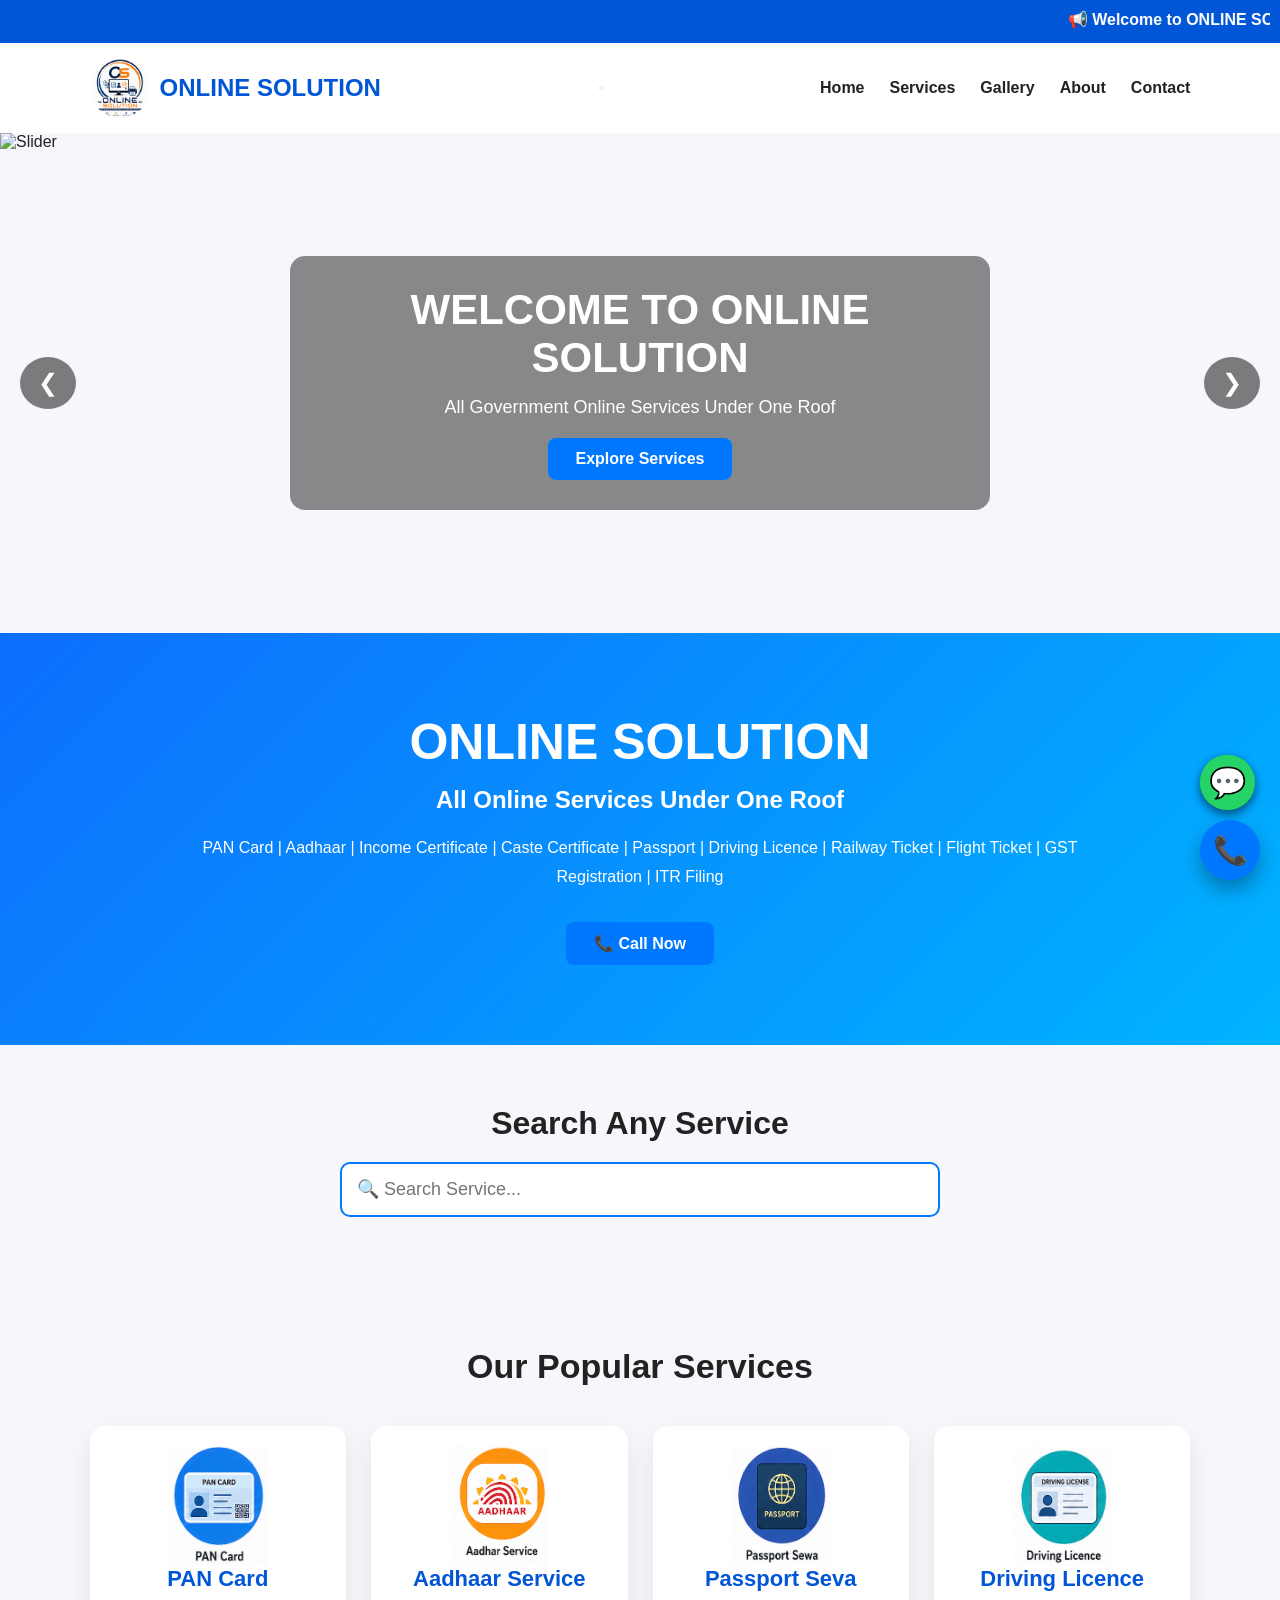
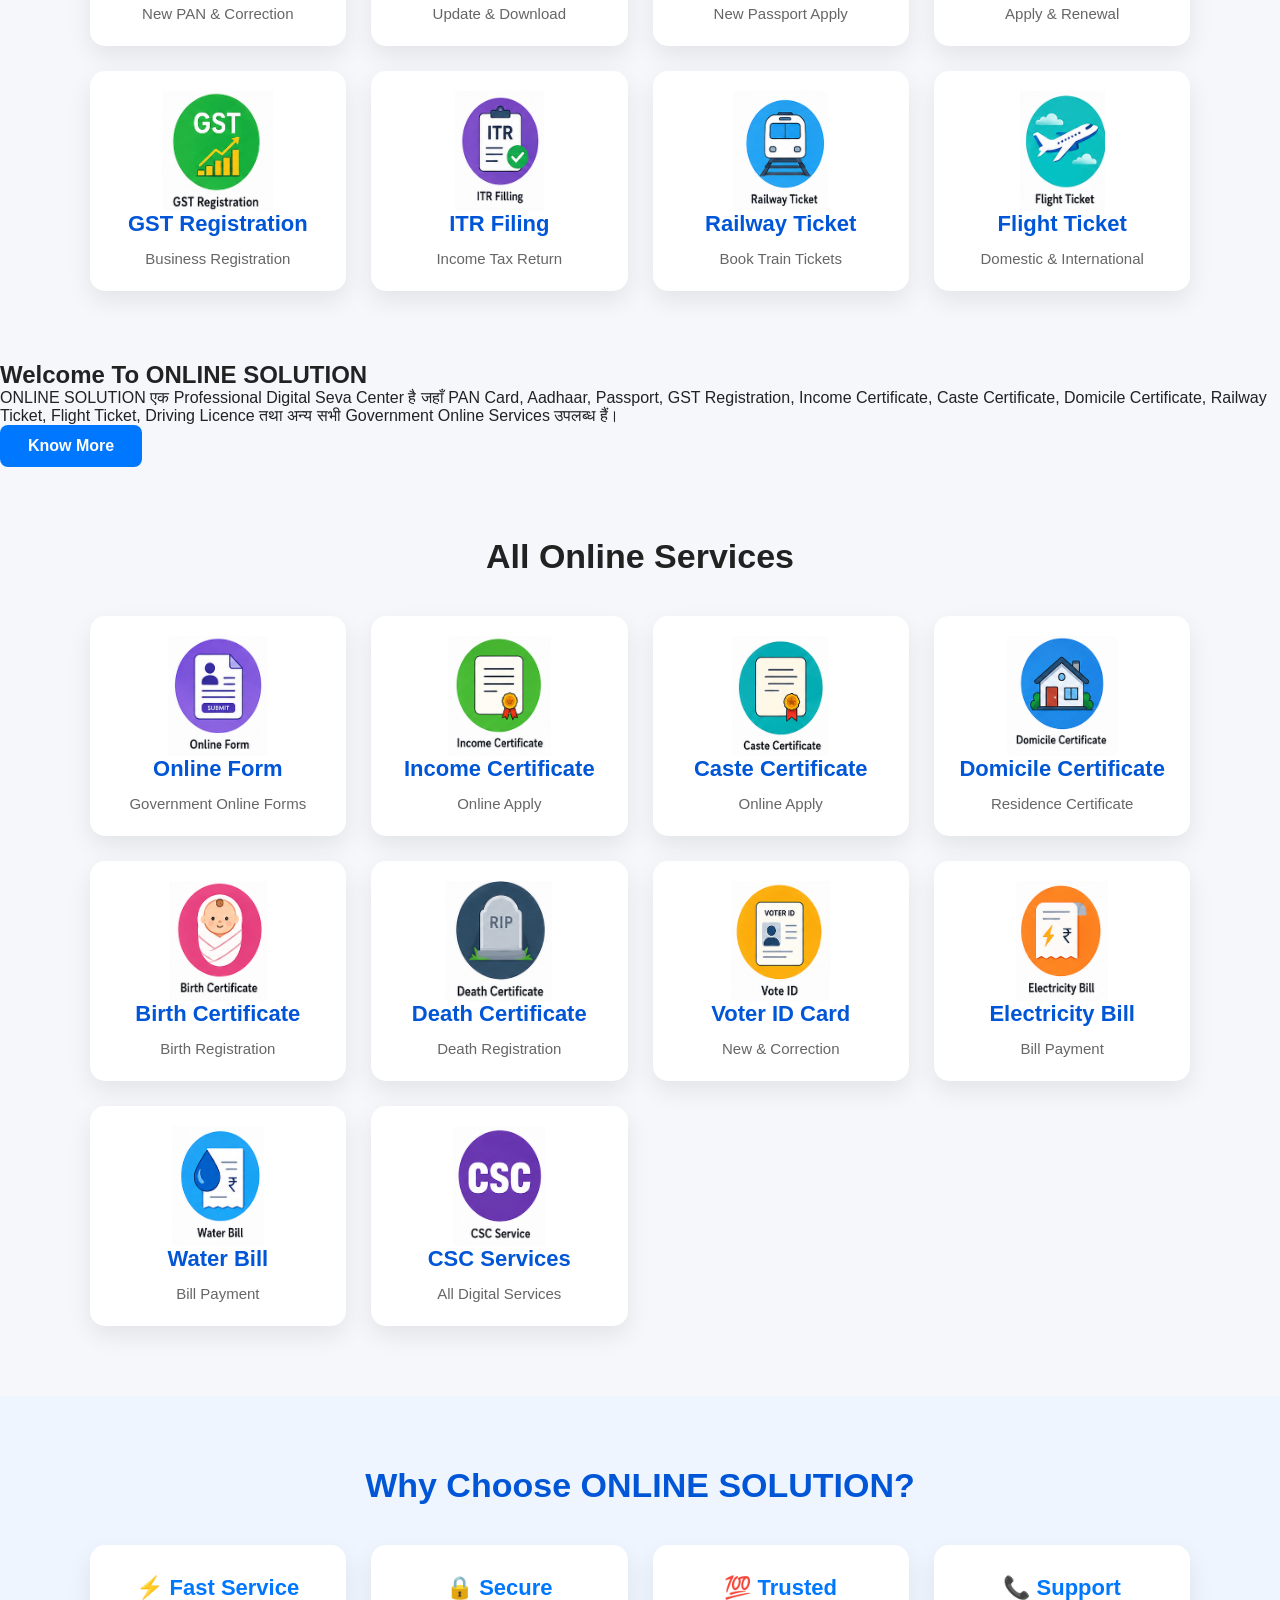
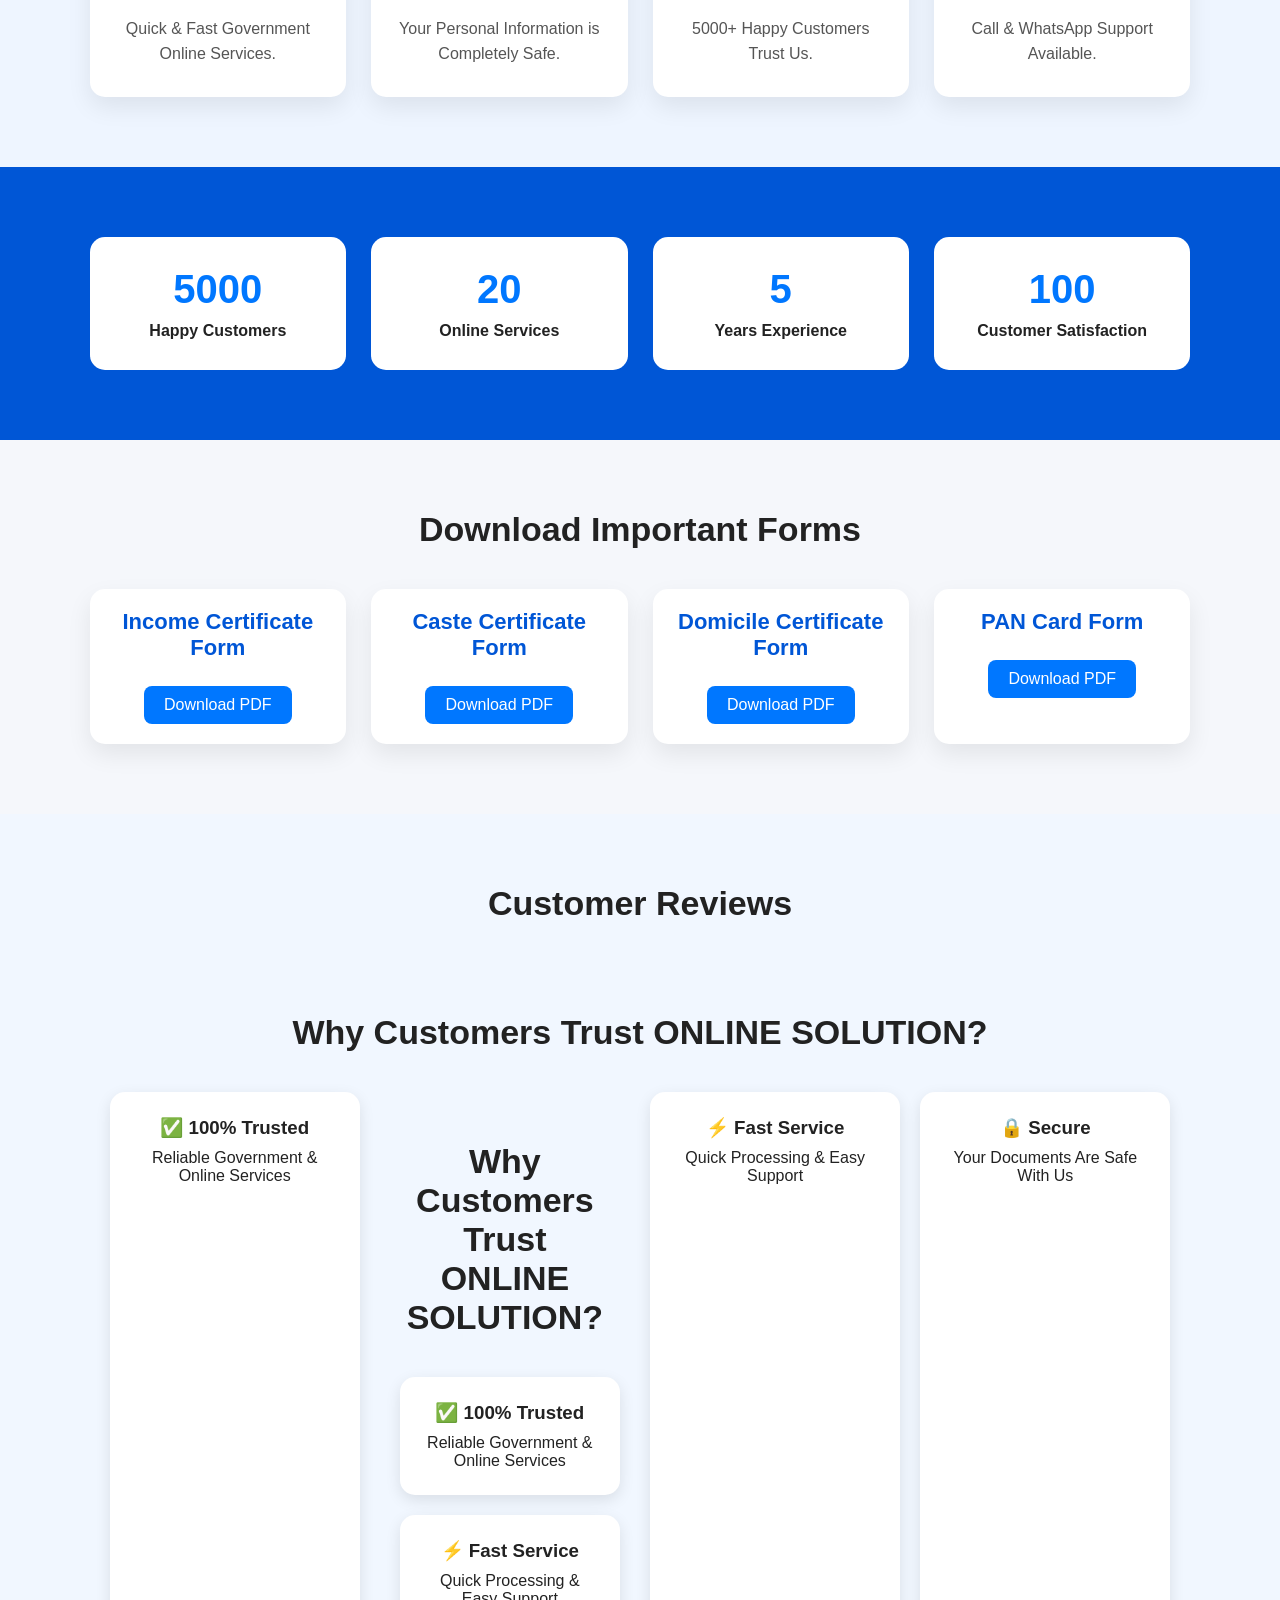
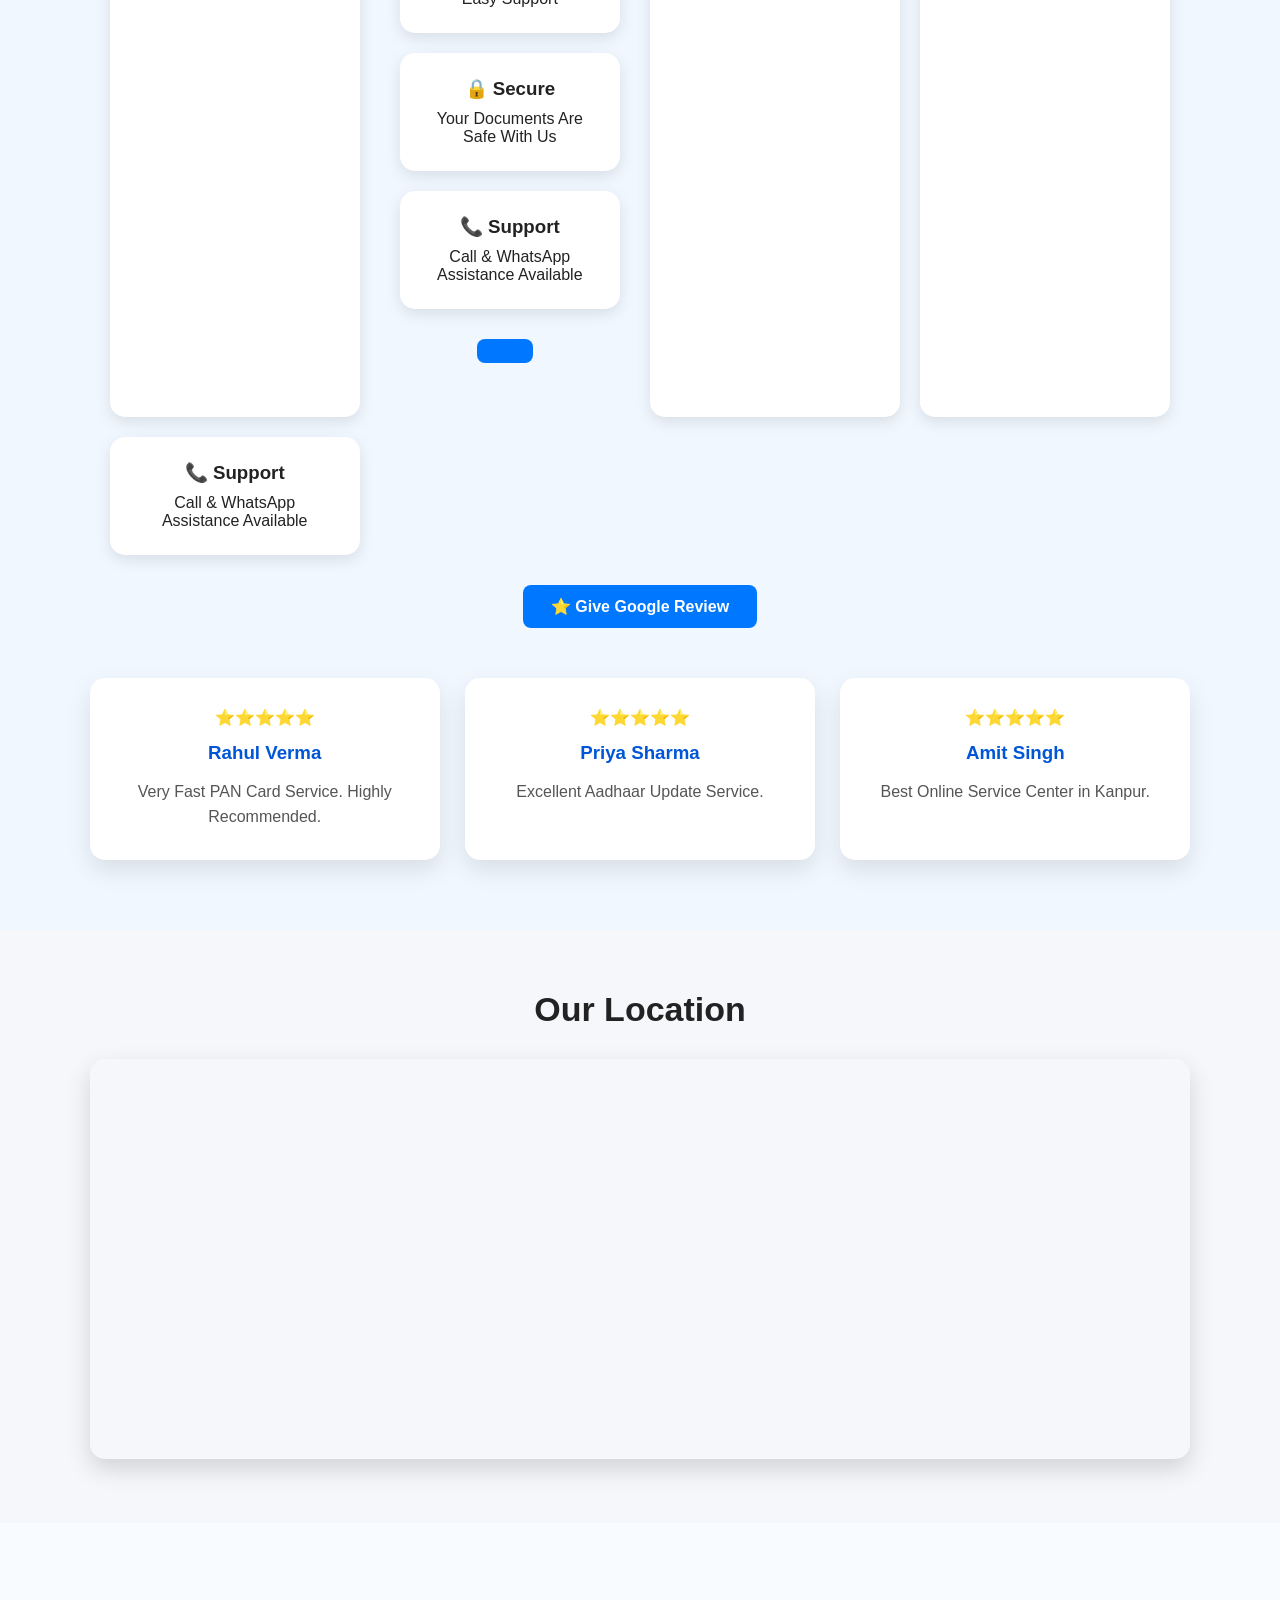
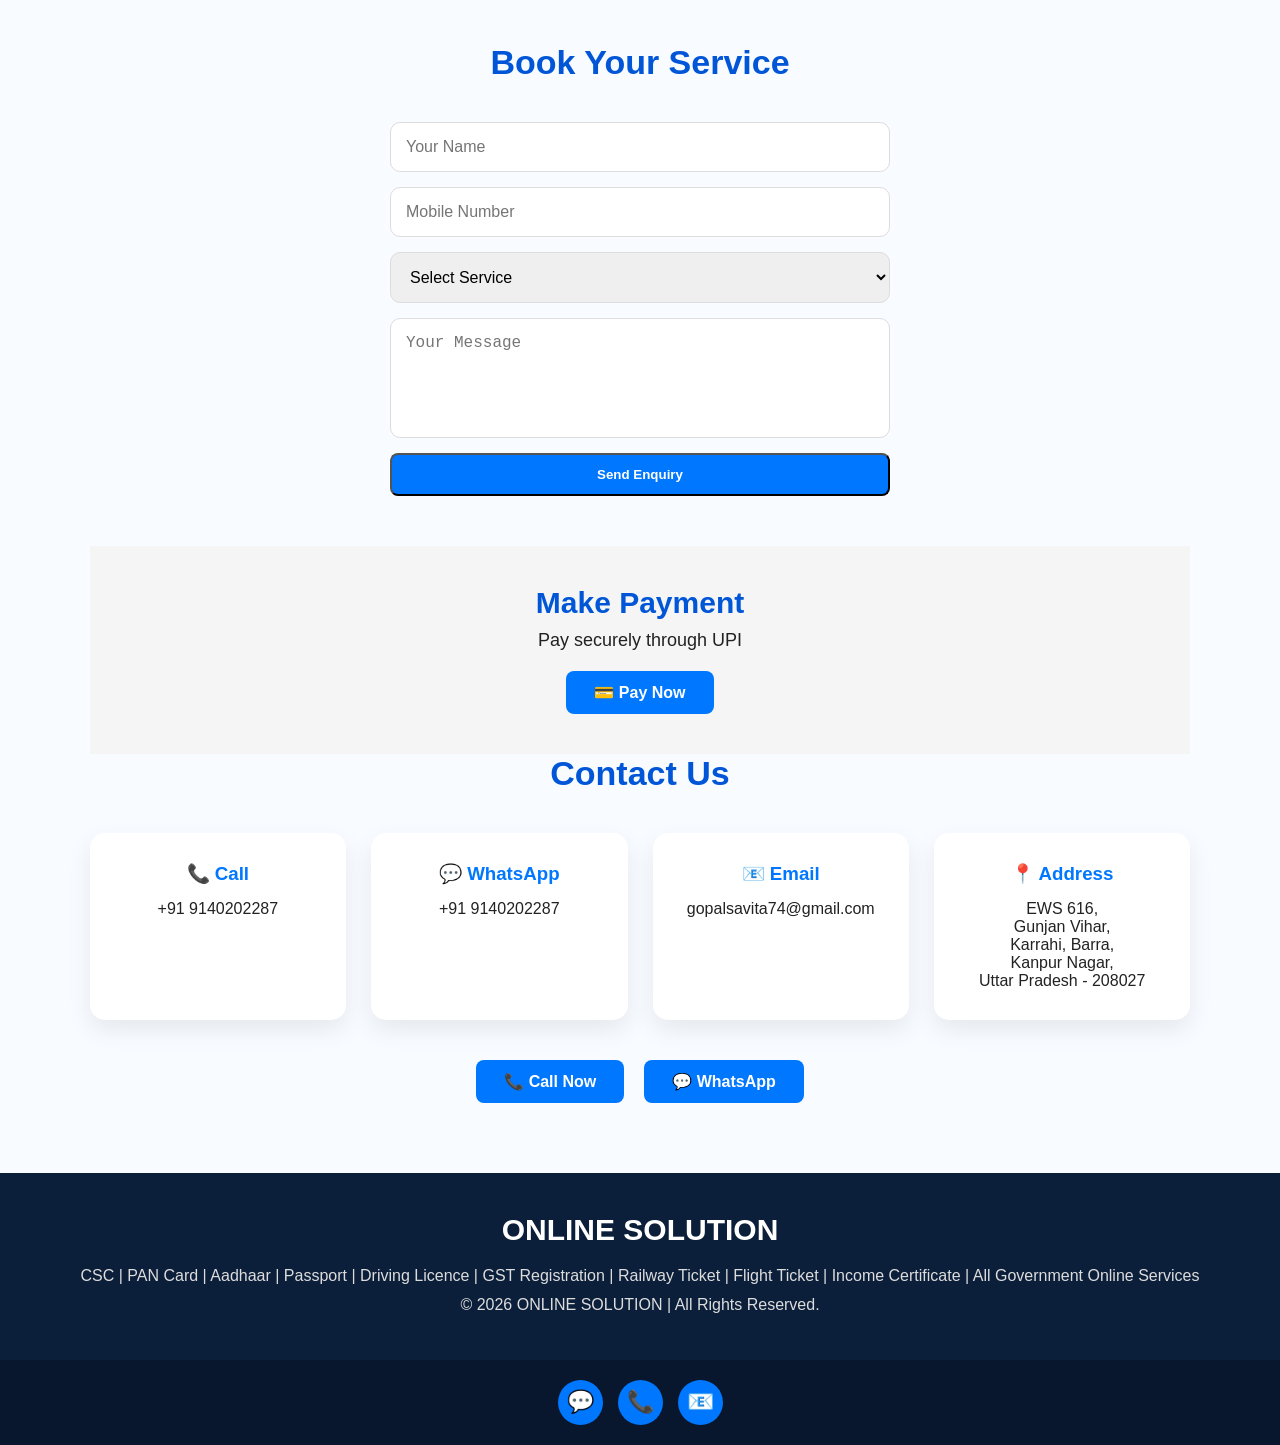
==== index.html @ 1b548ac3 "Fix manifest" ====
<!DOCTYPE html>
<html lang="en">

<head>

<meta charset="UTF-8">

<meta name="viewport" content="width=device-width, initial-scale=1.0">
<!-- Google tag (gtag.js) -->
<script async src="https://www.googletagmanager.com/gtag/js?id=G-K61NRW78P3"></script>

<script>
window.dataLayer = window.dataLayer || [];
function gtag(){dataLayer.push(arguments);}
gtag('js', new Date());

gtag('config', 'G-K61NRW78P3');
</script>
<title>ONLINE SOLUTION Kanpur | PAN Card | Aadhaar | CSC Services</title>


<meta name="description" content="ONLINE SOLUTION Kanpur - PAN Card, Aadhaar, Passport, GST Registration, ITR Filing, Railway Ticket, Income Certificate, Caste Certificate and All Government Online Services.">

<meta name="keywords" content="ONLINE SOLUTION Kanpur, PAN Card Kanpur, Aadhaar Center Kanpur, CSC Center Kanpur, Online Form Kanpur, GST Registration Kanpur, ITR Filing Kanpur">

<meta name="author" content="ONLINE SOLUTION">


<meta property="og:title" content="ONLINE SOLUTION Kanpur">

<meta property="og:description" content="PAN Card, Aadhaar, GST, ITR, Passport & All Online Services">

<meta property="og:image" content="logo.png">

<meta property="og:type" content="website">

<link rel="icon" type="image/png" href="images/logo.png">
<link rel="stylesheet" href="style.css">
<link rel="manifest" href="/manifest.json">
<meta name="theme-color" content="#0d6efd">
</head>

<body>

<!-- LOADER -->

<div id="loader">

<div class="spinner"></div>

<h2>ONLINE SOLUTION</h2>

<p>Loading...</p>

</div>

<!-- BACK TO TOP -->

<button id="topBtn">⬆</button>

<!-- IMAGE POPUP -->

<div id="imagePopup" class="popup">

<span class="closePopup">&times;</span>

<img id="popupImage">

</div>

<!-- NOTICE -->

<div class="notice">

<marquee>

📢 Welcome to ONLINE SOLUTION |
PAN Card |
Aadhaar |
Income Certificate |
Caste Certificate |
Domicile |
Passport |
Driving Licence |
GST Registration |
ITR Filing |
Railway Ticket |
Flight Ticket |
CSC Services |
Call : +91 9140202287

</marquee>

</div>

<!-- HEADER -->

<header>

<div class="logo">

<img src="logo.png" alt="ONLINE SOLUTION">

<span>ONLINE SOLUTION</span>

</div>

<button id="darkMode">



</button>

<div class="menu-toggle">

☰

</div>

<nav>

<a href="index.html">Home</a>

<a href="services.html">Services</a>

<a href="gallery.html">Gallery</a>

<a href="about.html">About</a>

<a href="contact.html">Contact</a>

</nav>

</header>

<!-- HERO SLIDER -->

<section class="slider">

<div class="slide active">

<img src="images/slider1.jpg" alt="Slider">

<div class="caption">

<h1 id="typing"></h1>

<p>

All Government Online Services Under One Roof

</p>

<a href="services.html" class="btn">

Explore Services

</a>

</div>

</div>

<div class="slide">

<img src="images/slider2.jpg" alt="Slider">

<div class="caption">

<h1>PAN • Aadhaar • Passport</h1>

<p>

Fast • Trusted • Secure

</p>

<a href="contact.html" class="btn">

Contact Now

</a>

</div>

</div>

<div class="slide">

<img src="images/slider3.jpg" alt="Slider">

<div class="caption">

<h1>CSC DIGITAL CENTER</h1>

<p>

5000+ Happy Customers

</p>

<a href="services.html" class="btn">

View Services

</a>

</div>

</div>

<button class="prev">

&#10094;

</button>

<button class="next">

&#10095;

</button>

</section>

<!-- HERO -->

<section class="hero">

<div class="hero-content">

<h1>

ONLINE SOLUTION

</h1>

<h2>

All Online Services Under One Roof

</h2>

<p>

PAN Card |
Aadhaar |
Income Certificate |
Caste Certificate |
Passport |
Driving Licence |
Railway Ticket |
Flight Ticket |
GST Registration |
ITR Filing

</p>

<div class="hero-buttons">

<a href="tel:+919140202287" class="btn">

📞 Call Now

</a>

<a href="https://wa.me/919140202287?text=Hello%20ONLINE%20SOLUTION,%20I%20need%20your%20service"

class="whatsapp"

target="_blank"

title="Chat on WhatsApp">

💬

</a>

</div>

</section>
<!-- SEARCH SECTION -->

<section class="search-section">

<h2>Search Any Service</h2>

<input
type="text"
id="searchBox"
placeholder="🔍 Search Service...">

</section>

<!-- POPULAR SERVICES -->

<section class="services-home">

<h2>Our Popular Services</h2>

<div class="services-grid">

<div class="service-card">

<img src="images/services/pan card.png" loading="lazy" alt="PAN Card Service">
<h3>PAN Card</h3>

<p>New PAN & Correction</p>

</div>

<div class="service-card">

<img src="images/services/aadhar service.png" alt="Aadhaar">

<h3>Aadhaar Service</h3>

<p>Update & Download</p>

</div>

<div class="service-card">

<img src="images/services/passport sewa.png" alt="Passport">

<h3>Passport Seva</h3>

<p>New Passport Apply</p>

</div>

<div class="service-card">

<img src="images/services/driving licience.png" alt="Driving">

<h3>Driving Licence</h3>

<p>Apply & Renewal</p>

</div>

<div class="service-card">

<img src="images/services/gst registration.png" alt="GST">

<h3>GST Registration</h3>

<p>Business Registration</p>

</div>

<div class="service-card">

<img src="images/services/iti filling.png" alt="ITR">

<h3>ITR Filing</h3>

<p>Income Tax Return</p>

</div>

<div class="service-card">

<img src="images/services/railway ticket.png" alt="Railway">

<h3>Railway Ticket</h3>

<p>Book Train Tickets</p>

</div>

<div class="service-card">

<img src="images/services/flight ticket.png" alt="Flight">

<h3>Flight Ticket</h3>

<p>Domestic & International</p>

</div>

</div>

</section>

<!-- ABOUT SHORT -->

<section class="about-home">

<h2>Welcome To ONLINE SOLUTION</h2>

<p>

ONLINE SOLUTION एक Professional Digital Seva Center है जहाँ PAN Card, Aadhaar, Passport, GST Registration, Income Certificate, Caste Certificate, Domicile Certificate, Railway Ticket, Flight Ticket, Driving Licence तथा अन्य सभी Government Online Services उपलब्ध हैं।

</p>

<a href="about.html" class="btn">

Know More

</a>

</section>
<!-- ALL SERVICES -->

<section class="services">

<h2>All Online Services</h2>

<div class="card-container">

<div class="card service-card">
<img src="images/services/online form.png" alt="">
<h3>Online Form</h3>
<p>Government Online Forms</p>
</div>

<div class="card service-card">
<img src="images/services/income certificate.png" alt="">
<h3>Income Certificate</h3>
<p>Online Apply</p>
</div>

<div class="card service-card">
<img src="images/services/caste certificate.png" alt="">
<h3>Caste Certificate</h3>
<p>Online Apply</p>
</div>

<div class="card service-card">
<img src="images/services/domicile certificate.png" alt="">
<h3>Domicile Certificate</h3>
<p>Residence Certificate</p>
</div>

<div class="card service-card">
<img src="images/services/birth certificate.png" alt="">
<h3>Birth Certificate</h3>
<p>Birth Registration</p>
</div>

<div class="card service-card">
<img src="images/services/death certificate.png" alt="">
<h3>Death Certificate</h3>
<p>Death Registration</p>
</div>

<div class="card service-card">
<img src="images/services/voter id.png" alt="">
<h3>Voter ID Card</h3>
<p>New & Correction</p>
</div>

<div class="card service-card">
<img src="images/services/electricity bill.png" alt="">
<h3>Electricity Bill</h3>
<p>Bill Payment</p>
</div>

<div class="card service-card">
<img src="images/services/water bill.png" alt="">
<h3>Water Bill</h3>
<p>Bill Payment</p>
</div>

<div class="card service-card">
<img src="images/services/csc cervice.png" alt="">
<h3>CSC Services</h3>
<p>All Digital Services</p>
</div>

</div>

</section>

<!-- WHY CHOOSE US -->

<section class="why-us">

<h2>Why Choose ONLINE SOLUTION?</h2>

<div class="why-grid">

<div class="why-box">
<h3>⚡ Fast Service</h3>
<p>Quick & Fast Government Online Services.</p>
</div>

<div class="why-box">
<h3>🔒 Secure</h3>
<p>Your Personal Information is Completely Safe.</p>
</div>

<div class="why-box">
<h3>💯 Trusted</h3>
<p>5000+ Happy Customers Trust Us.</p>
</div>

<div class="why-box">
<h3>📞 Support</h3>
<p>Call & WhatsApp Support Available.</p>
</div>

</div>

</section>

<!-- COUNTER -->

<section class="stats">

<div class="stat-box">
<h2 class="counter" data-target="5000">0</h2>
<p>Happy Customers</p>
</div>

<div class="stat-box">
<h2 class="counter" data-target="20">0</h2>
<p>Online Services</p>
</div>

<div class="stat-box">
<h2 class="counter" data-target="5">0</h2>
<p>Years Experience</p>
</div>

<div class="stat-box">
<h2 class="counter" data-target="100">0</h2>
<p>Customer Satisfaction</p>
</div>

</section>
<!-- DOWNLOAD FORMS -->

<section class="downloads">

<h2>Download Important Forms</h2>

<div class="card-container">

<div class="card">
<h3>Income Certificate Form</h3>
<a href="#">Download PDF</a>
</div>

<div class="card">
<h3>Caste Certificate Form</h3>
<a href="#">Download PDF</a>
</div>

<div class="card">
<h3>Domicile Certificate Form</h3>
<a href="#">Download PDF</a>
</div>

<div class="card">
<h3>PAN Card Form</h3>
<a href="#">Download PDF</a>
</div>

</div>

</section>

<!-- CUSTOMER REVIEWS -->

<section class="reviews">

<h2>Customer Reviews</h2>
<!-- TRUST SECTION -->

<section class="trust">

<h2>Why Customers Trust ONLINE SOLUTION?</h2>

<div class="trust-grid">

<div class="trust-box">
<h3>✅ 100% Trusted</h3>
<p>Reliable Government & Online Services</p>
</div>
<!-- TRUST SECTION -->

<section class="trust">

<h2>Why Customers Trust ONLINE SOLUTION?</h2>

<div class="trust-grid">

<div class="trust-box">
<h3>✅ 100% Trusted</h3>
<p>Reliable Government & Online Services</p>
</div>


<div class="trust-box">
<h3>⚡ Fast Service</h3>
<p>Quick Processing & Easy Support</p>
</div>


<div class="trust-box">
<h3>🔒 Secure</h3>
<p>Your Documents Are Safe With Us</p>
</div>


<div class="trust-box">
<h3>📞 Support</h3>
<p>Call & WhatsApp Assistance Available</p>
</div>


</div>


<a href="https://www.google.com/maps/place/online+solution/@26.418018,80.3015444,17z/data=!3m1!4b1!4m6!3m5!1s0x399c464c8462bb1f:0xa1b0f59bf8bdcb11!8m2!3d26.4180132!4d80.3041193!16s%2Fg%2F11d_9g368k?entry=ttu&g_ep=EgoyMDI2MDcxNS4wIKXMDSoASAFQAw%3D%3D
"
target="_blank"
class="btn">


</a>


</section>

<div class="trust-box">
<h3>⚡ Fast Service</h3>
<p>Quick Processing & Easy Support</p>
</div>


<div class="trust-box">
<h3>🔒 Secure</h3>
<p>Your Documents Are Safe With Us</p>
</div>


<div class="trust-box">
<h3>📞 Support</h3>
<p>Call & WhatsApp Assistance Available</p>
</div>


</div>


<a href="YOUR_GOOGLE_REVIEW_LINK"
target="_blank"
class="btn">

⭐ Give Google Review

</a>


</section>
<div class="review-container">

<div class="review-card">

⭐⭐⭐⭐⭐

<h3>Rahul Verma</h3>

<p>Very Fast PAN Card Service. Highly Recommended.</p>

</div>

<div class="review-card">

⭐⭐⭐⭐⭐

<h3>Priya Sharma</h3>

<p>Excellent Aadhaar Update Service.</p>

</div>

<div class="review-card">

⭐⭐⭐⭐⭐

<h3>Amit Singh</h3>

<p>Best Online Service Center in Kanpur.</p>

</div>

</div>

</section>

<!-- GOOGLE MAP -->

<section class="map">

<h2>Our Location</h2>

<iframe
src="https://maps.google.com/maps?q=Kanpur&t=&z=13&ie=UTF8&iwloc=&output=embed"
width="100%"
height="400"
style="border:0;"
loading="lazy"
allowfullscreen>
</iframe>

</section>

<!-- CONTACT -->

<section class="contact-home">
<!-- SERVICE BOOKING FORM -->

<section class="booking">

<h2>Book Your Service</h2>

<div class="booking-box">

<input type="text" id="name" placeholder="Your Name">

<input type="tel" id="mobile" placeholder="Mobile Number">


<select id="service">

<option>Select Service</option>

<option>PAN Card</option>

<option>Aadhaar Service</option>

<option>Income Certificate</option>

<option>Caste Certificate</option>

<option>Domicile Certificate</option>

<option>Passport Service</option>

<option>GST Registration</option>

<option>ITR Filing</option>

<option>Railway Ticket</option>

<option>Online Form</option>

</select>


<textarea id="message" placeholder="Your Message"></textarea>


<button onclick="sendWhatsApp()" class="btn">

Send Enquiry

</button>


</div>

</section>
<!-- PAYMENT SECTION -->

<section class="payment">

<h2>Make Payment</h2>

<p>
Pay securely through UPI
</p>

<a href="upi://pay?pa=gopalsavita74@ybl&pn=ONLINE%20SOLUTION&cu=INR" 
class="btn">

💳 Pay Now

</a>

</section>
<h2>Contact Us</h2>

<div class="contact-info">

<div class="info-box">
<h3>📞 Call</h3>
<p>+91 9140202287</p>
</div>

<div class="info-box">
<h3>💬 WhatsApp</h3>
<p>+91 9140202287</p>
</div>

<div class="info-box">
<h3>📧 Email</h3>
<p>gopalsavita74@gmail.com</p>
</div>

<div class="info-box">
<h3>📍 Address</h3>
<p>
EWS 616,<br>
Gunjan Vihar,<br>
Karrahi, Barra,<br>
Kanpur Nagar,<br>
Uttar Pradesh - 208027
</p>
</div>

</div>

<div class="contact-buttons">

<a href="tel:+919140202287" class="btn">
📞 Call Now
</a>

<a href="https://wa.me/919140202287" target="_blank" class="btn">
💬 WhatsApp
</a>

</div>

</section>
<!-- FOOTER -->

<footer>

<div class="footer-content">

<h2>ONLINE SOLUTION</h2>

<p>

CSC | PAN Card | Aadhaar | Passport | Driving Licence |
GST Registration | Railway Ticket | Flight Ticket |
Income Certificate | All Government Online Services

</p>

<p>

© <span id="year"></span> ONLINE SOLUTION | All Rights Reserved.

</p>

</div>

</footer>

<!-- FLOATING BUTTONS -->

<a href="https://wa.me/919140202287"

class="whatsapp"

target="_blank"

title="Chat on WhatsApp">

💬

</a>

<a href="tel:+919140202287"

class="call"

title="Call Now">

📞

</a>

<!-- SOCIAL ICONS -->

<div class="social-icons">

<a href="https://wa.me/919140202287" target="_blank">

💬

</a>

<a href="tel:+919140202287">

📞

</a>

<a href="mailto:gopalsavita74@gmail.com">

📧

</a>

</div>

<!-- JAVASCRIPT -->

<script src="script.js"></script>

</body>

</html>
---- style.css ----
/* ===========================
   ONLINE SOLUTION
   PREMIUM CSS
=========================== */

*{
margin:0;
padding:0;
box-sizing:border-box;
}

html{
scroll-behavior:smooth;
}

body{

font-family:'Poppins',sans-serif;

background:#f5f7fb;

color:#222;

overflow-x:hidden;

}

/* ================= HEADER ================= */

header{

position:sticky;

top:0;

left:0;

width:100%;

background:#ffffff;

display:flex;

justify-content:space-between;

align-items:center;

padding:15px 7%;

z-index:1000;

transition:.3s;

}

header.sticky{

box-shadow:0 8px 20px rgba(0,0,0,.15);

}

/* ================= LOGO ================= */

.logo{

display:flex;

align-items:center;

gap:10px;

font-size:24px;

font-weight:700;

color:#0056d6;

}

.logo img{

width:60px;

height:60px;

border-radius:50%;

}

/* ================= NAVBAR ================= */

nav{

display:flex;

gap:25px;

}

nav a{

text-decoration:none;

font-weight:600;

color:#222;

transition:.3s;

}

nav a:hover,

nav a.active{

color:#0077ff;

}

/* ================= MENU ================= */

.menu-toggle{

display:none;

font-size:30px;

cursor:pointer;

}

/* ================= NOTICE ================= */

.notice{

background:#0056d6;

color:#fff;

padding:10px;

font-weight:600;

}

/* ================= BUTTON ================= */

.btn{

display:inline-block;

padding:12px 28px;

background:#0077ff;

color:#fff;

border-radius:8px;

text-decoration:none;

font-weight:600;

transition:.3s;

}

.btn:hover{

background:#0056d6;

transform:translateY(-3px);

}

/* ================= HERO ================= */

.hero{

padding:80px 7%;

text-align:center;

background:linear-gradient(135deg,#0d6efd,#00b4ff);

color:#fff;

}

.hero h1{

font-size:50px;

margin-bottom:15px;

}

.hero h2{

margin-bottom:20px;

}

.hero p{

max-width:900px;

margin:auto;

line-height:1.8;

}

.hero-buttons{

margin-top:30px;

display:flex;

justify-content:center;

gap:15px;

flex-wrap:wrap;

}
/* ===========================
   SLIDER
=========================== */

.slider{

position:relative;

width:100%;

height:500px;

overflow:hidden;

}

.slide{

display:none;

width:100%;

height:100%;

position:absolute;

top:0;

left:0;

}

.slide.active{

display:block;

animation:fade 1s ease;

}

.slide img{

width:100%;

height:100%;

object-fit:cover;

}

.caption{

position:absolute;

top:50%;

left:50%;

transform:translate(-50%,-50%);

text-align:center;

color:#fff;

background:rgba(0,0,0,.45);

padding:30px;

border-radius:15px;

width:80%;

max-width:700px;

}

.caption h1{

font-size:42px;

margin-bottom:15px;

}

.caption p{

font-size:18px;

margin-bottom:20px;

}

.prev,

.next{

position:absolute;

top:50%;

transform:translateY(-50%);

background:rgba(0,0,0,.5);

color:#fff;

border:none;

padding:12px 18px;

cursor:pointer;

font-size:24px;

border-radius:50%;

z-index:100;

}

.prev{

left:20px;

}

.next{

right:20px;

}

.prev:hover,

.next:hover{

background:#0077ff;

}

/* ===========================
   SEARCH
=========================== */

.search-section{

padding:60px 7%;

text-align:center;

}

.search-section h2{

margin-bottom:20px;

font-size:32px;

}

#searchBox{

width:100%;

max-width:600px;

padding:15px;

font-size:18px;

border:2px solid #0077ff;

border-radius:10px;

outline:none;

}

/* ===========================
   SERVICES
=========================== */

.services-home,

.services{

padding:70px 7%;

}

.services-home h2,

.services h2{

text-align:center;

margin-bottom:40px;

font-size:34px;

}

.services-grid,

.card-container{

display:grid;

grid-template-columns:repeat(auto-fit,minmax(250px,1fr));

gap:25px;

}

.service-card,

.card{

background:#fff;

border-radius:15px;

overflow:hidden;

box-shadow:0 10px 25px rgba(0,0,0,.08);

transition:.35s;

text-align:center;

padding:20px;

}

.service-card:hover,

.card:hover{

transform:translateY(-10px);

box-shadow:0 18px 35px rgba(0,0,0,.15);

}

.service-card img,

.card img{

width:100%;

height:180px;

object-fit:cover;

border-radius:10px;

margin-bottom:15px;

}

.service-card h3,

.card h3{

margin-bottom:10px;

font-size:22px;

color:#0056d6;

}

.service-card p,

.card p{

font-size:15px;

color:#666;

line-height:1.6;

}
/* ===========================
   WHY CHOOSE US
=========================== */

.why-us{

padding:70px 7%;

background:#eef5ff;

text-align:center;

}

.why-us h2{

font-size:34px;

margin-bottom:40px;

color:#0056d6;

}

.why-grid,

.why-container{

display:grid;

grid-template-columns:repeat(auto-fit,minmax(230px,1fr));

gap:25px;

}

.why-box,

.why-card{

background:#fff;

padding:30px 20px;

border-radius:15px;

box-shadow:0 10px 25px rgba(0,0,0,.08);

transition:.3s;

}

.why-box:hover,

.why-card:hover{

transform:translateY(-8px);

}

.why-box h3,

.why-card h3{

font-size:22px;

margin-bottom:15px;

color:#0077ff;

}

.why-box p,

.why-card p{

color:#555;

line-height:1.6;

}


/* ===========================
   STATISTICS
=========================== */

.stats{

padding:70px 7%;

display:grid;

grid-template-columns:repeat(auto-fit,minmax(200px,1fr));

gap:25px;

background:#0056d6;

}


.stat-box{

background:#fff;

padding:30px;

text-align:center;

border-radius:15px;

}


.stat-box h2{

font-size:40px;

color:#0077ff;

}


.stat-box p{

font-weight:600;

margin-top:10px;

}


/* ===========================
   DOWNLOAD FORMS
=========================== */

.downloads{

padding:70px 7%;

text-align:center;

}


.downloads h2{

font-size:34px;

margin-bottom:40px;

}


.downloads .card a{

display:inline-block;

margin-top:15px;

padding:10px 20px;

background:#0077ff;

color:#fff;

border-radius:8px;

text-decoration:none;

}


/* ===========================
   REVIEWS
=========================== */

.reviews{

padding:70px 7%;

background:#f1f7ff;

text-align:center;

}


.reviews h2{

font-size:34px;

margin-bottom:40px;

}


.review-container{

display:grid;

grid-template-columns:repeat(auto-fit,minmax(250px,1fr));

gap:25px;

}


.review-card{

background:#fff;

padding:30px;

border-radius:15px;

box-shadow:0 10px 25px rgba(0,0,0,.1);

}


.review-card h3{

margin:15px 0;

color:#0056d6;

}


.review-card p{

color:#555;

line-height:1.6;

}


/* ===========================
   MAP
=========================== */

.map{

padding:60px 7%;

text-align:center;

}


.map h2{

font-size:34px;

margin-bottom:30px;

}


.map iframe{

border-radius:15px;

box-shadow:0 10px 25px rgba(0,0,0,.15);

}
/* ===========================
   CONTACT SECTION
=========================== */

.contact-home{

padding:70px 7%;

background:#f8fbff;

text-align:center;

}

.contact-home h2{

font-size:34px;

margin-bottom:40px;

color:#0056d6;

}

.contact-info{

display:grid;

grid-template-columns:repeat(auto-fit,minmax(250px,1fr));

gap:25px;

margin-bottom:40px;

}

.info-box{

background:#fff;

padding:30px;

border-radius:15px;

box-shadow:0 10px 25px rgba(0,0,0,.08);

transition:.3s;

}

.info-box:hover{

transform:translateY(-8px);

}

.info-box h3{

color:#0077ff;

margin-bottom:15px;

}

.contact-buttons{

display:flex;

justify-content:center;

gap:20px;

flex-wrap:wrap;

}


/* ===========================
   FOOTER
=========================== */

footer{

background:#0b1f3a;

color:#fff;

padding:40px 20px;

text-align:center;

}

.footer-content h2{

margin-bottom:15px;

font-size:30px;

}

.footer-content p{

line-height:1.8;

color:#ddd;

}


/* ===========================
   FLOATING BUTTONS
=========================== */

.whatsapp,

.call{

position:fixed;

right:20px;

width:60px;

height:60px;

border-radius:50%;

display:flex;

justify-content:center;

align-items:center;

font-size:28px;

text-decoration:none;

color:#fff;

z-index:9999;

box-shadow:0 10px 20px rgba(0,0,0,.3);

transition:.3s;

}

.whatsapp{

bottom:90px;

background:#25D366;

}

.call{

bottom:20px;

background:#0077ff;

}

.whatsapp:hover,

.call:hover{

transform:scale(1.1);

}


/* ===========================
   SOCIAL ICONS
=========================== */

.social-icons{

display:flex;

justify-content:center;

gap:15px;

padding:20px;

background:#08172d;

}

.social-icons a{

width:45px;

height:45px;

border-radius:50%;

background:#0077ff;

color:#fff;

display:flex;

justify-content:center;

align-items:center;

text-decoration:none;

font-size:22px;

transition:.3s;

}

.social-icons a:hover{

background:#25D366;

}


/* ===========================
   DARK MODE
=========================== */

body.dark{

background:#111;

color:#fff;

}

body.dark header,

body.dark .card,

body.dark .service-card,

body.dark .why-box,

body.dark .why-card,

body.dark .info-box,

body.dark .review-card{

background:#1f1f1f;

color:#fff;

}


/* ===========================
   MOBILE RESPONSIVE
=========================== */

@media(max-width:768px){

nav{

display:none;

flex-direction:column;

position:absolute;

top:80px;

left:0;

width:100%;

background:#fff;

padding:20px;

}

nav.show{

display:flex;

}

.menu-toggle{

display:block;

}

.hero h1,

.caption h1{

font-size:30px;

}

.hero h2{

font-size:22px;

}

.logo span{

font-size:18px;

}

.slide{

height:300px;

}

}
/* ===========================
   IMAGE POPUP
=========================== */

.popup{

display:none;

position:fixed;

top:0;

left:0;

width:100%;

height:100%;

background:rgba(0,0,0,.8);

justify-content:center;

align-items:center;

z-index:99999;

}


.popup img{

max-width:90%;

max-height:90%;

border-radius:15px;

box-shadow:0 0 30px #000;

}


.closePopup{

position:absolute;

top:30px;

right:40px;

font-size:45px;

color:#fff;

cursor:pointer;

}



/* ===========================
   TOP BUTTON
=========================== */

#topBtn{

display:none;

position:fixed;

bottom:160px;

right:20px;

width:50px;

height:50px;

border:none;

border-radius:50%;

background:#0056d6;

color:#fff;

font-size:25px;

cursor:pointer;

z-index:999;

transition:.3s;

}


#topBtn:hover{

background:#0077ff;

transform:translateY(-5px);

}



/* ===========================
   SCROLL ANIMATION
=========================== */


.card,

.service-card,

.why-box,

.why-card,

.review-card,

.info-box,

.stat-box{

opacity:0;

transform:translateY(40px);

transition:.7s;

}


.show{

opacity:1;

transform:translateY(0);

}



/* ===========================
   LOADER
=========================== */


#loader{

position:fixed;

top:0;

left:0;

width:100%;

height:100%;

background:#fff;

display:flex;

justify-content:center;

align-items:center;

z-index:999999;

}


.loader-circle{

width:60px;

height:60px;

border:6px solid #ddd;

border-top:6px solid #0077ff;

border-radius:50%;

animation:spin 1s linear infinite;

}


@keyframes spin{

100%{

transform:rotate(360deg);

}

}



/* ===========================
   FADE ANIMATION
=========================== */


@keyframes fade{

from{

opacity:0;

}

to{

opacity:1;

}

}



/* ===========================
   TABLET RESPONSIVE
=========================== */


@media(max-width:992px){

.services-grid,

.card-container{

grid-template-columns:repeat(2,1fr);

}


.slider{

height:400px;

}

}



/* ===========================
   SMALL MOBILE
=========================== */


@media(max-width:480px){


header{

padding:12px 5%;

}


.logo img{

width:45px;

height:45px;

}


.slider{

height:250px;

}


.caption{

width:90%;

padding:15px;

}


.caption h1{

font-size:22px;

}


.caption p{

font-size:14px;

}


.services-grid,

.card-container{

grid-template-columns:1fr;

}


.whatsapp,

.call{

width:50px;

height:50px;

font-size:22px;

}


}
.whatsapp{

position:fixed;

bottom:90px;

right:25px;

width:55px;

height:55px;

background:#25D366;

color:white;

border-radius:50%;

display:flex;

align-items:center;

justify-content:center;

font-size:30px;

text-decoration:none;

z-index:999;

box-shadow:0 4px 10px rgba(0,0,0,0.3);

}


.whatsapp:hover{

transform:scale(1.1);

}
.booking{

padding:50px 20px;

text-align:center;

}


.booking-box{

max-width:500px;

margin:auto;

display:flex;

flex-direction:column;

gap:15px;

}


.booking input,
.booking select,
.booking textarea{

padding:15px;

border-radius:10px;

border:1px solid #ddd;

font-size:16px;

}


.booking textarea{

height:120px;

resize:none;

}
.payment{

text-align:center;

padding:40px 20px;

background:#f5f5f5;

}


.payment h2{

font-size:30px;

margin-bottom:10px;

}


.payment p{

margin-bottom:20px;

font-size:18px;

}
.trust{

padding:50px 20px;

text-align:center;

}


.trust-grid{

display:grid;

grid-template-columns:repeat(auto-fit,minmax(220px,1fr));

gap:20px;

margin:30px 0;

}


.trust-box{

padding:25px;

border-radius:15px;

box-shadow:0 5px 15px rgba(0,0,0,0.1);

background:white;

}


.trust-box h3{

margin-bottom:10px;

}
/* Service Images Size Fix */

.service-card img,
.card img{

width:120px;

height:120px;

object-fit:contain;

margin:auto;

display:block;

}


.service-card{

text-align:center;

}


.card{

text-align:center;

}
*{
scroll-behavior:smooth;
}

img{
max-width:100%;
}
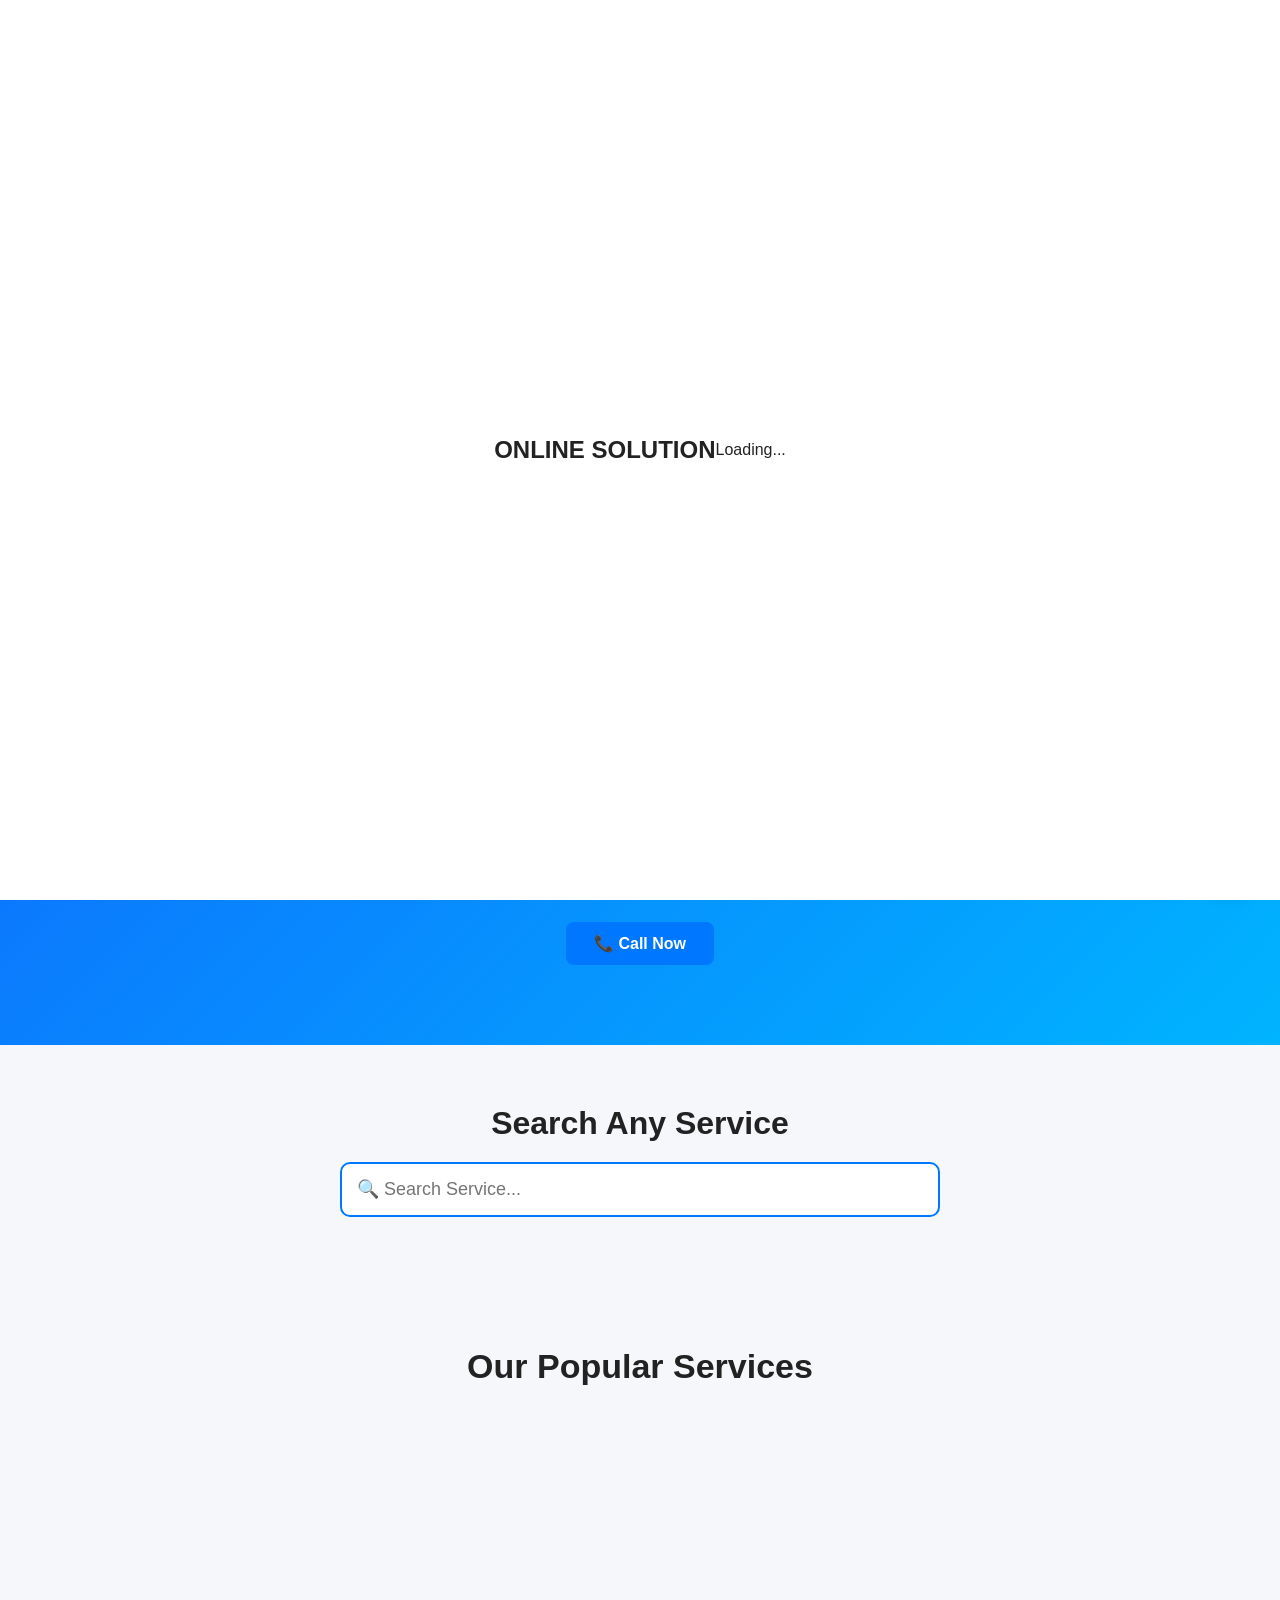
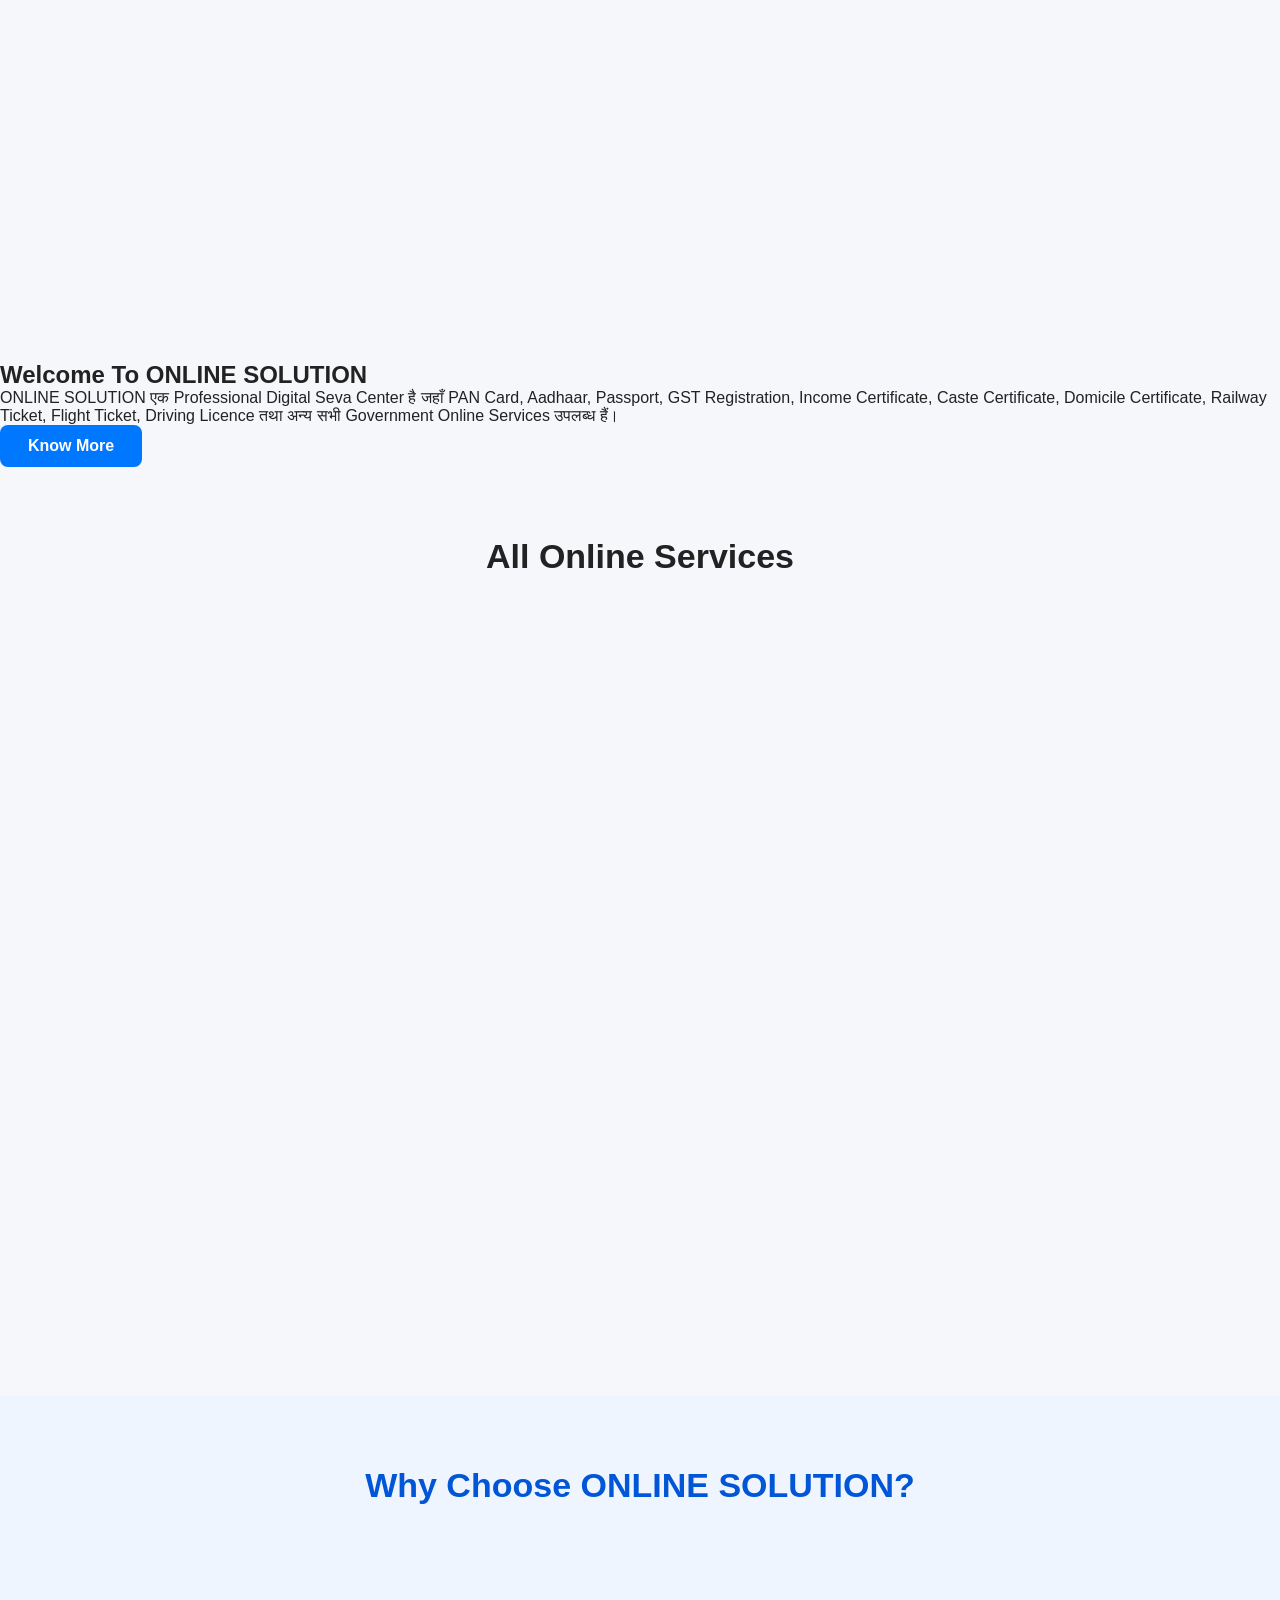
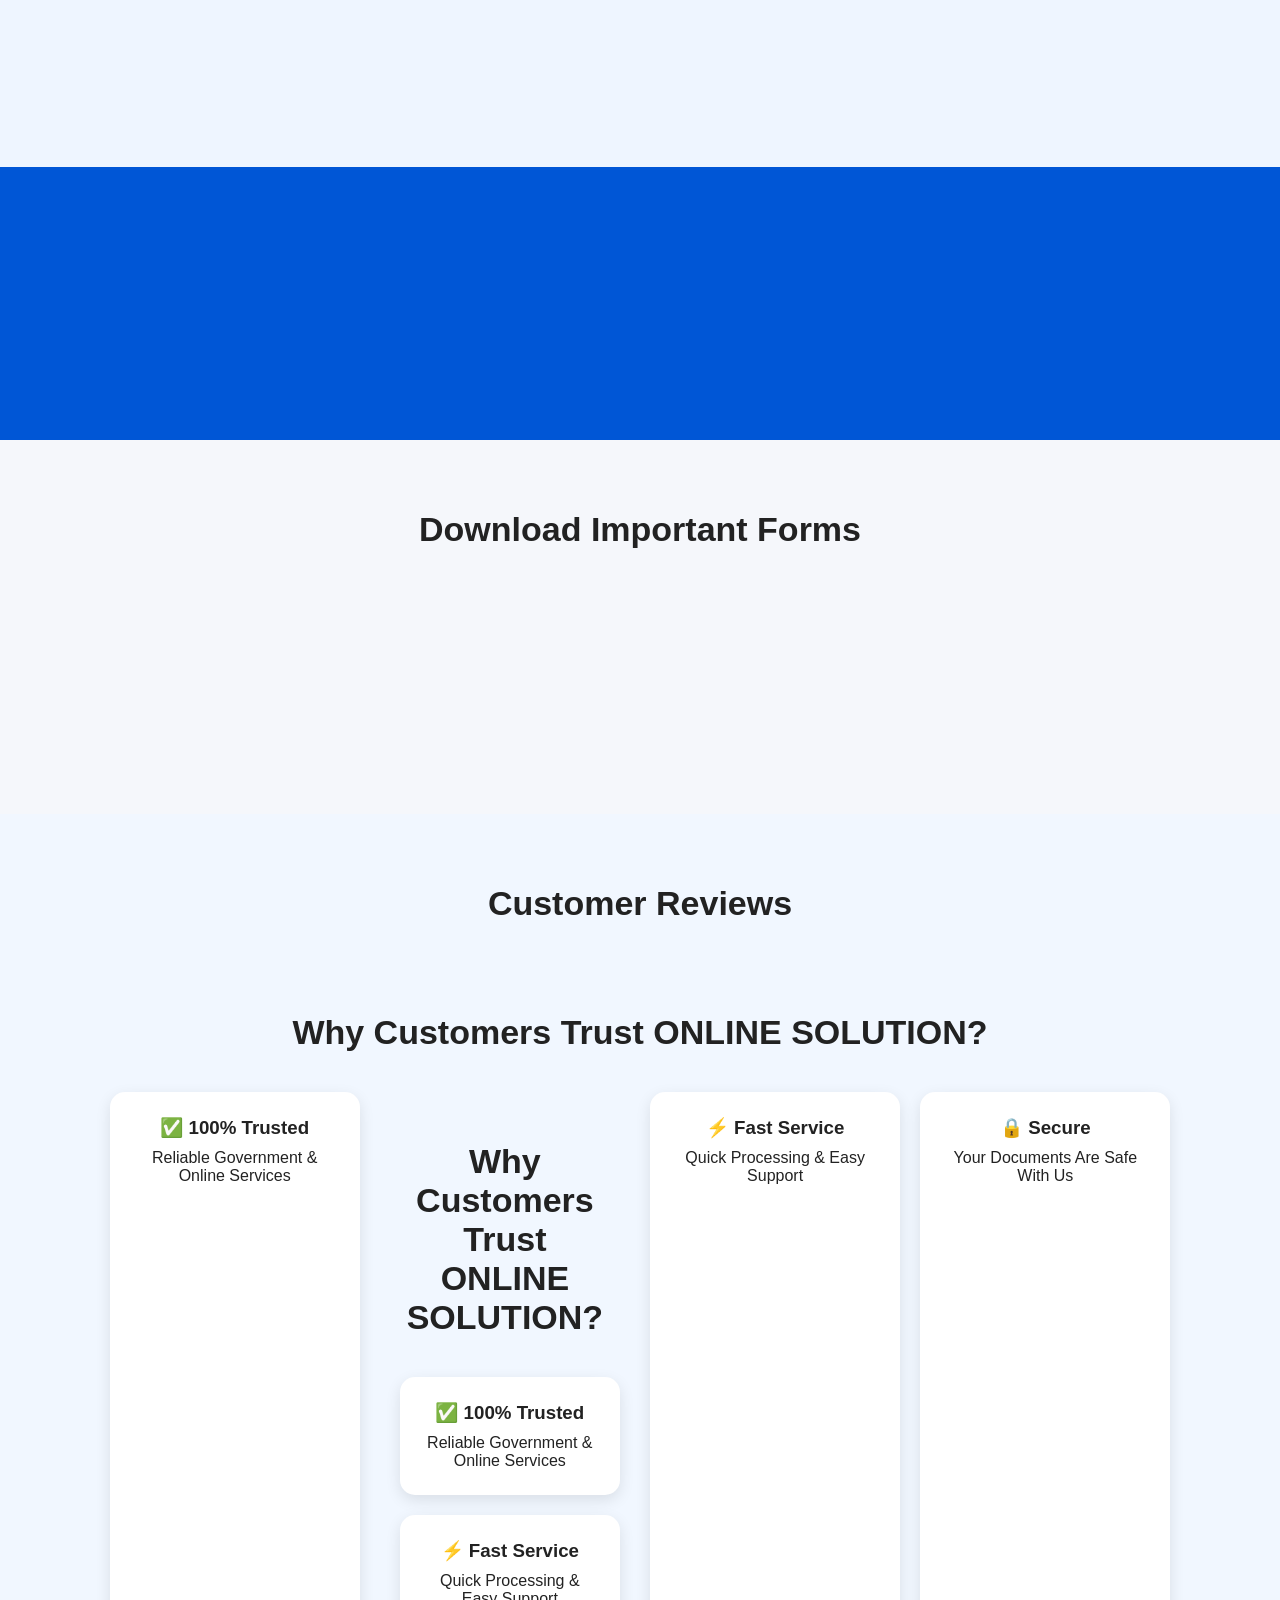
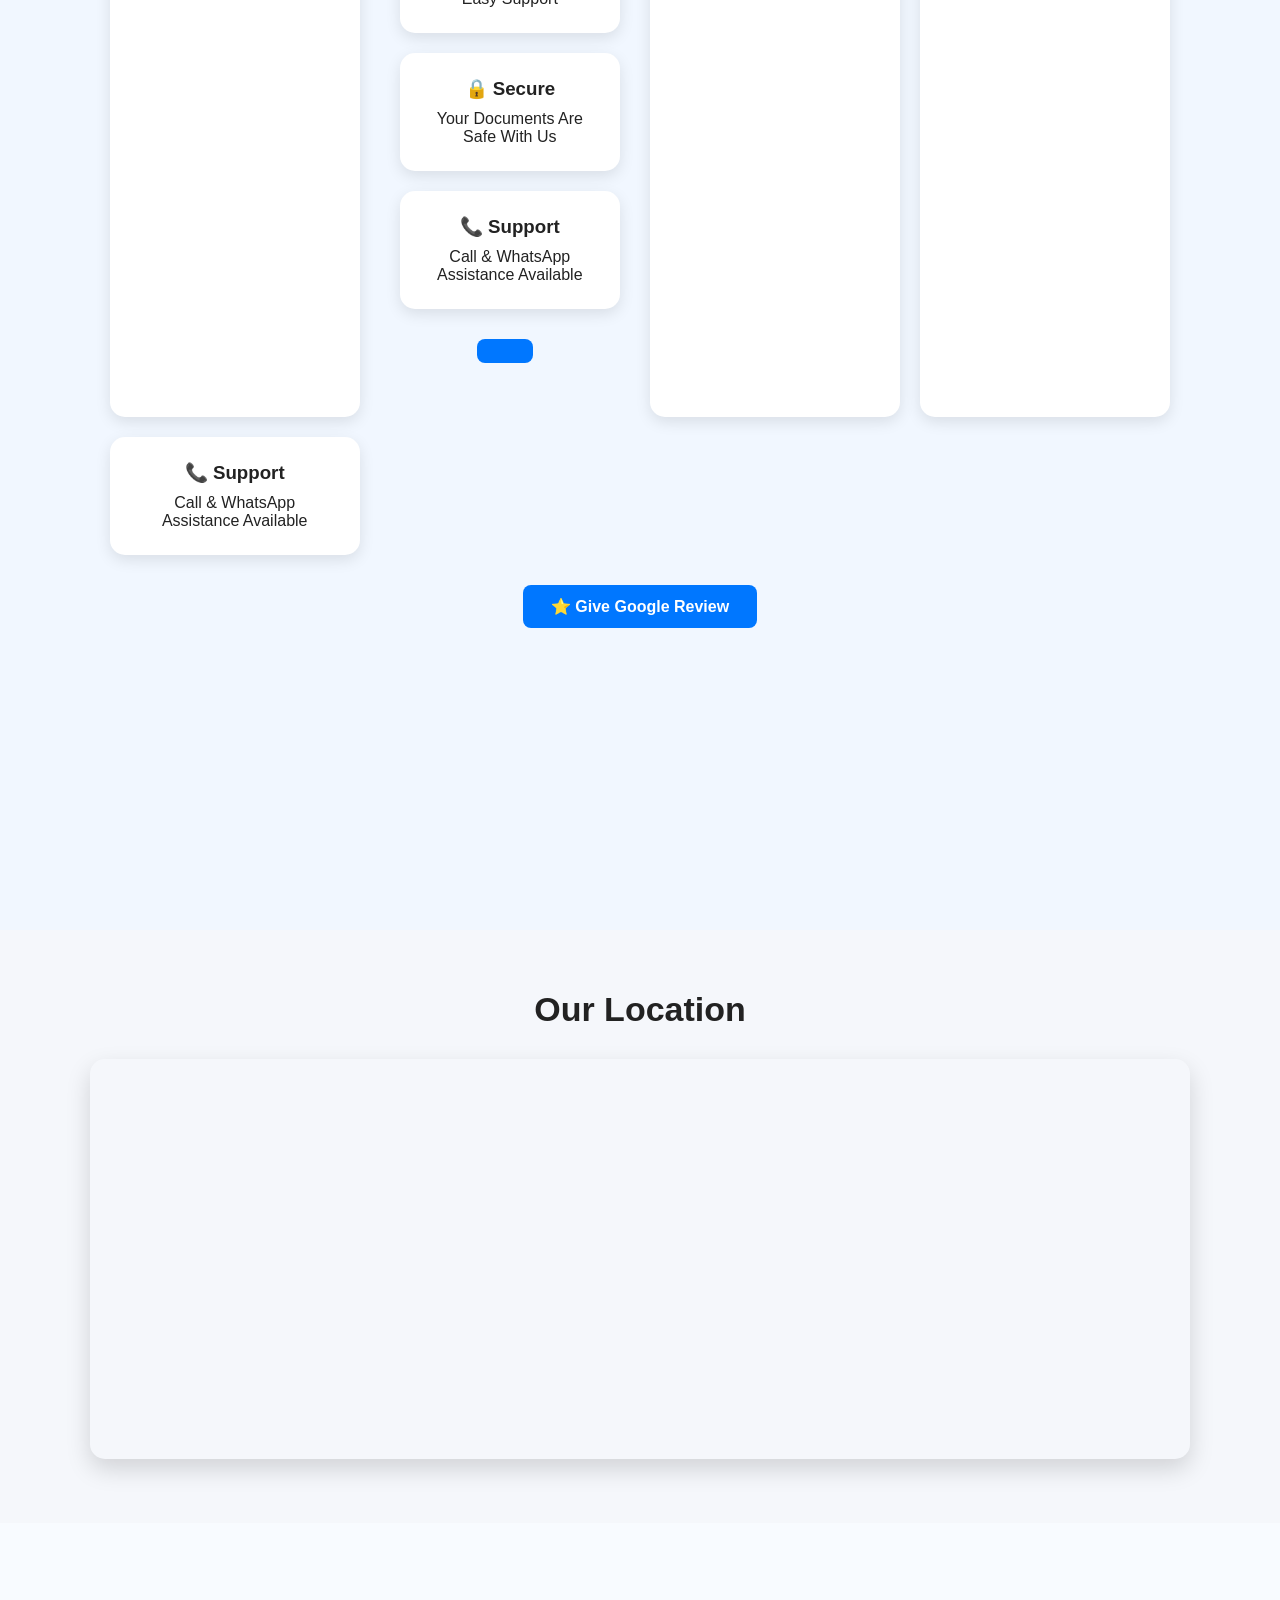
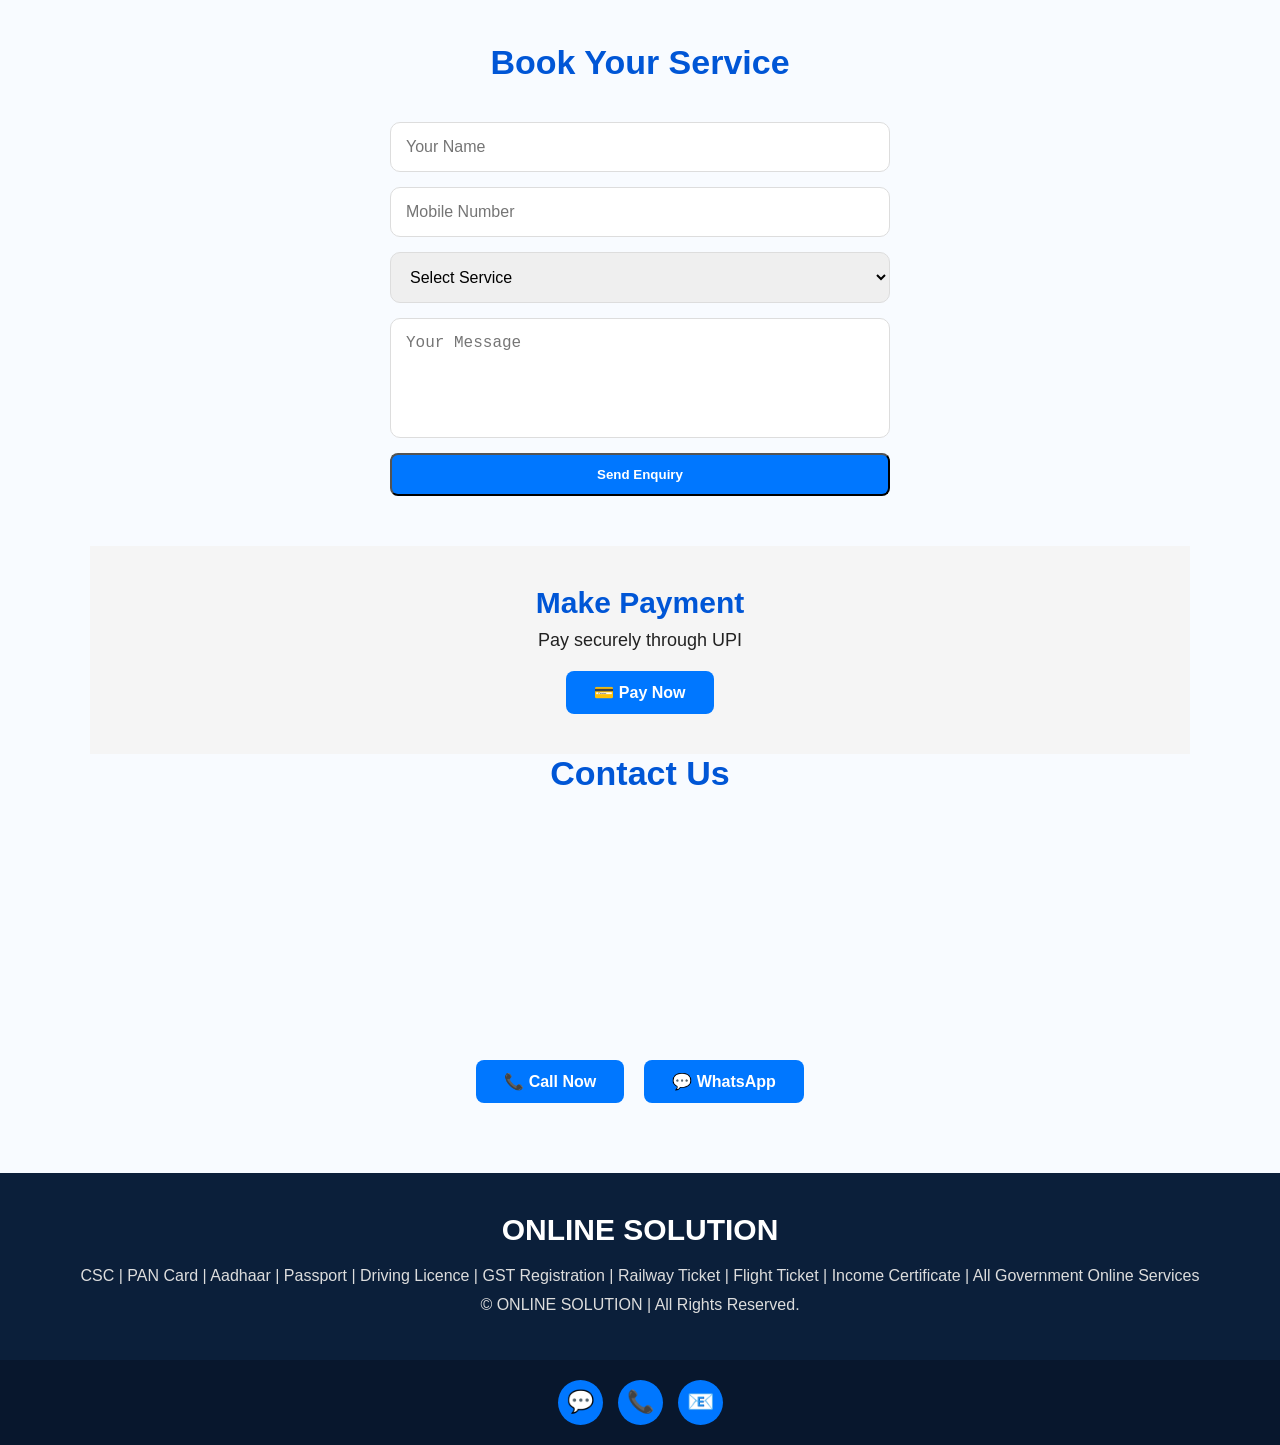
==== commit c8e89506: "Added service popup" ====
--- a/index.html
+++ b/index.html
@@ -34,7 +34,7 @@
 
 <meta property="og:type" content="website">
 
-<link rel="icon" type="image/png" href="images/logo.png">
+<link rel="icon" type="image/png" href="logo.png">
 <link rel="stylesheet" href="style.css">
 <link rel="manifest" href="/manifest.json">
 <meta name="theme-color" content="#0d6efd">
@@ -300,7 +300,7 @@
 
 <div class="services-grid">
 
-<div class="service-card">
+<div class="service-card" onclick="window.open('https://wa.me/919140202287?text=I%20want%20PAN%20Card%20Service','_blank')">
 
 <img src="images/services/pan card.png" loading="lazy" alt="PAN Card Service">
 <h3>PAN Card</h3>
@@ -309,7 +309,7 @@
 
 </div>
 
-<div class="service-card">
+<div class="service-card" onclick="window.open('https://wa.me/919140202287?text=I%20want%20Aadhaar%20Service','_blank')">
 
 <img src="images/services/aadhar service.png" alt="Aadhaar">
 
@@ -319,7 +319,7 @@
 
 </div>
 
-<div class="service-card">
+<div class="service-card" onclick="window.open('https://wa.me/919140202287?text=I%20want%20Passport%20Service','_blank')">
 
 <img src="images/services/passport sewa.png" alt="Passport">
 
@@ -906,7 +906,25 @@
 <!-- JAVASCRIPT -->
 
 <script src="script.js"></script>
-
+<!-- SERVICE POPUP -->
+
+<div id="servicePopup" class="popup">
+
+<div class="popup-content">
+
+<span class="close">&times;</span>
+
+<h2 id="popupTitle"></h2>
+
+<p id="popupDescription"></p>
+
+<a id="popupWhatsapp" target="_blank" class="popup-btn">
+Apply on WhatsApp
+</a>
+
+</div>
+
+</div>
 </body>
 
 </html>
--- a/style.css
+++ b/style.css
@@ -1617,4 +1617,75 @@
 
 img{
 max-width:100%;
+}
+/* ===========================
+   SERVICE POPUP
+=========================== */
+
+.popup{
+display:none;
+position:fixed;
+top:0;
+left:0;
+width:100%;
+height:100%;
+background:rgba(0,0,0,0.6);
+justify-content:center;
+align-items:center;
+z-index:9999;
+}
+
+.popup-content{
+background:#fff;
+padding:25px;
+border-radius:12px;
+width:90%;
+max-width:420px;
+text-align:center;
+position:relative;
+animation:popup .3s ease;
+}
+
+@keyframes popup{
+from{
+transform:scale(.8);
+opacity:0;
+}
+to{
+transform:scale(1);
+opacity:1;
+}
+}
+
+.popup-content h2{
+margin-bottom:15px;
+color:#0d6efd;
+}
+
+.popup-content p{
+margin-bottom:20px;
+line-height:1.6;
+}
+
+.popup-btn{
+display:inline-block;
+padding:12px 20px;
+background:#25D366;
+color:#fff;
+text-decoration:none;
+border-radius:8px;
+font-weight:bold;
+}
+
+.popup-btn:hover{
+background:#1ebe5d;
+}
+
+.close{
+position:absolute;
+top:10px;
+right:15px;
+font-size:28px;
+cursor:pointer;
+font-weight:bold;
 }
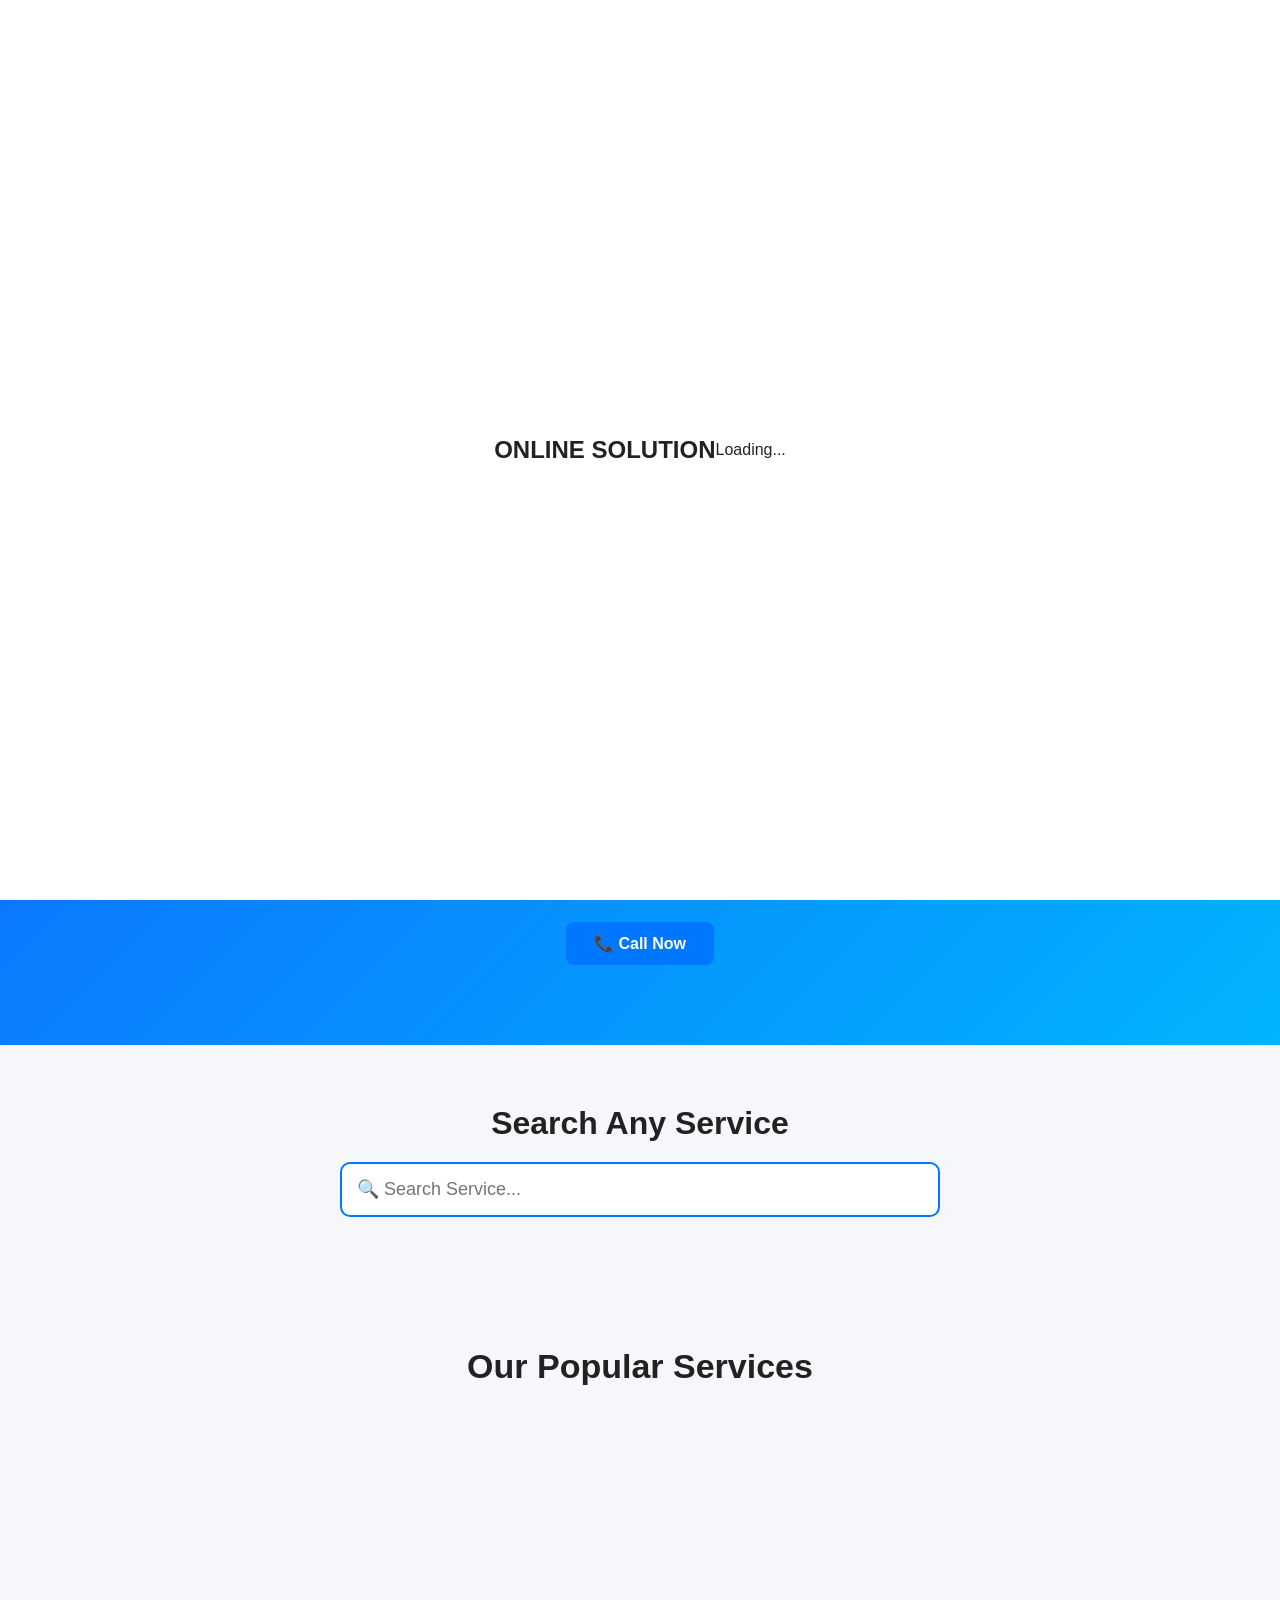
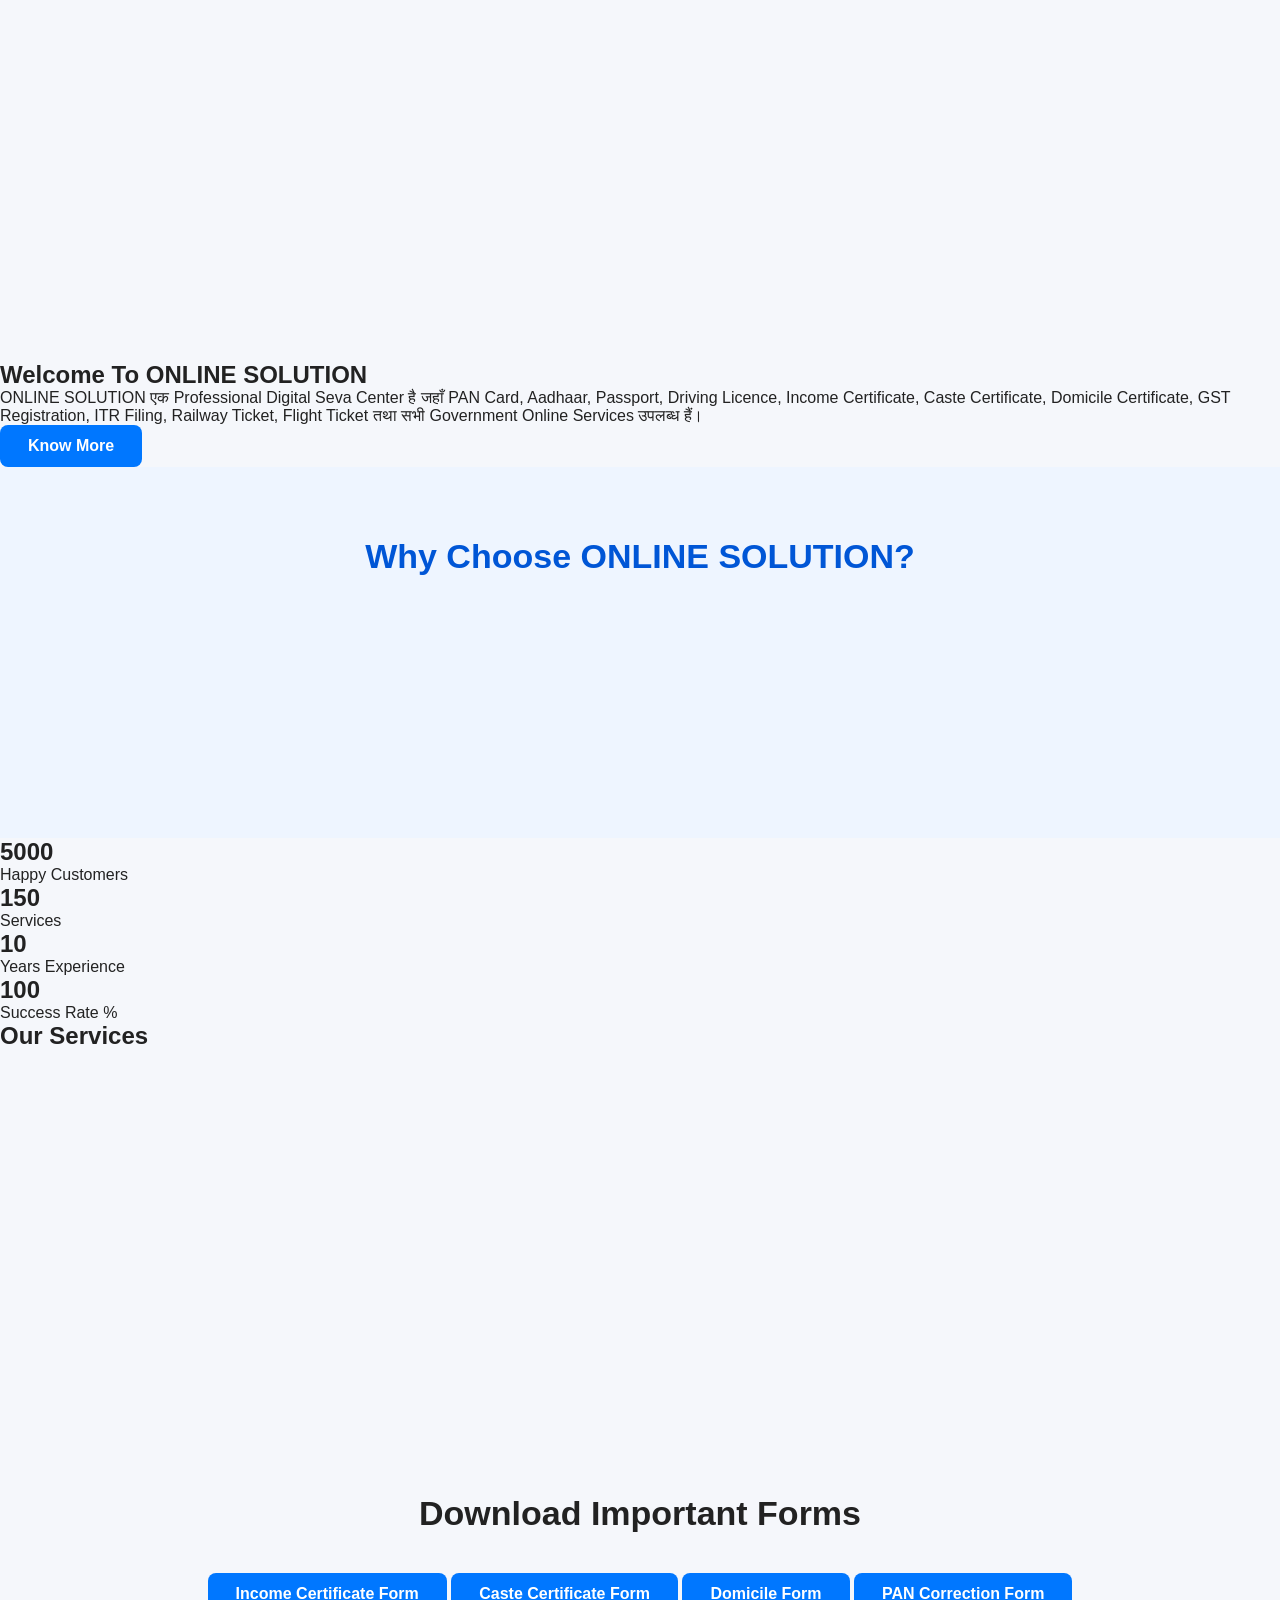
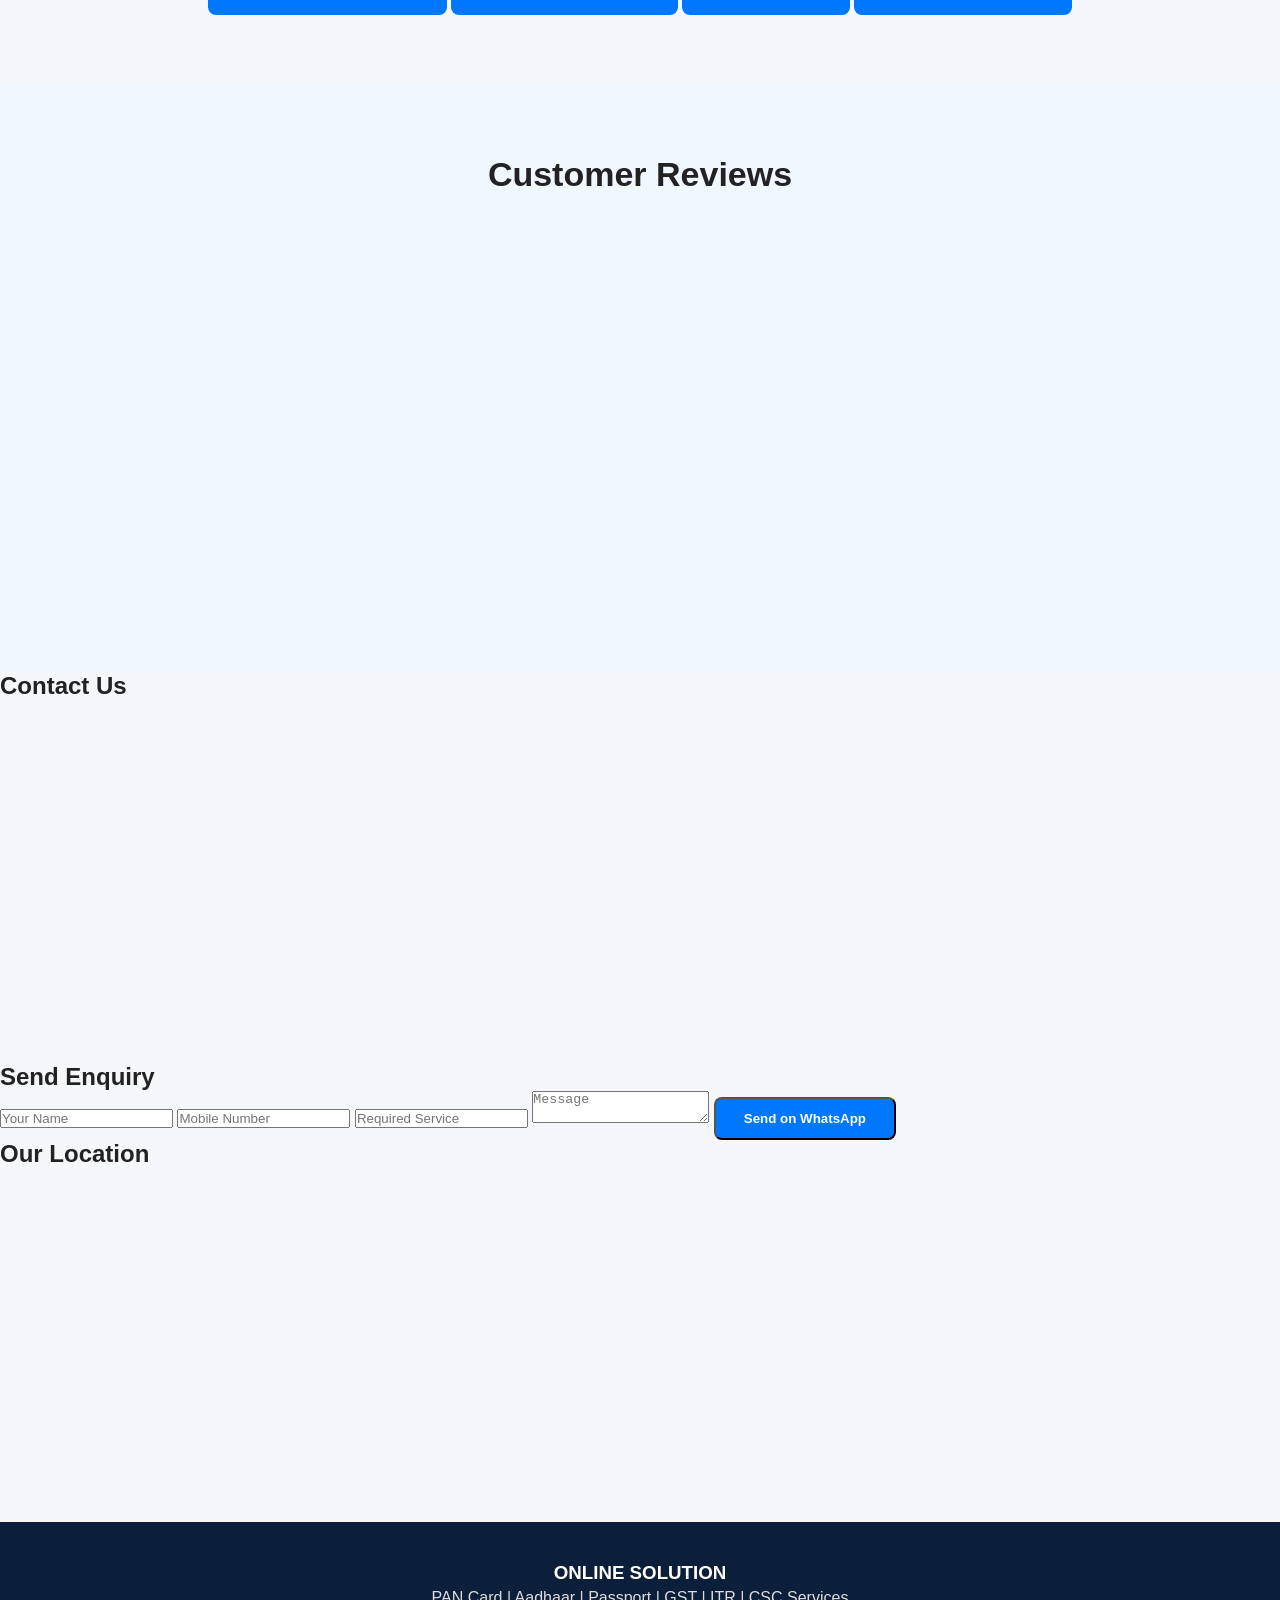
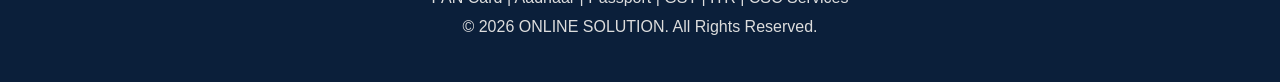
==== commit 9bb31ad3: "Update index.html" ====
--- a/index.html
+++ b/index.html
@@ -4,45 +4,32 @@
 <head>
 
 <meta charset="UTF-8">
-
 <meta name="viewport" content="width=device-width, initial-scale=1.0">
-<!-- Google tag (gtag.js) -->
-<script async src="https://www.googletagmanager.com/gtag/js?id=G-K61NRW78P3"></script>
-
-<script>
-window.dataLayer = window.dataLayer || [];
-function gtag(){dataLayer.push(arguments);}
-gtag('js', new Date());
-
-gtag('config', 'G-K61NRW78P3');
-</script>
+
 <title>ONLINE SOLUTION Kanpur | PAN Card | Aadhaar | CSC Services</title>
 
-
-<meta name="description" content="ONLINE SOLUTION Kanpur - PAN Card, Aadhaar, Passport, GST Registration, ITR Filing, Railway Ticket, Income Certificate, Caste Certificate and All Government Online Services.">
-
-<meta name="keywords" content="ONLINE SOLUTION Kanpur, PAN Card Kanpur, Aadhaar Center Kanpur, CSC Center Kanpur, Online Form Kanpur, GST Registration Kanpur, ITR Filing Kanpur">
+<meta name="description"
+content="ONLINE SOLUTION Kanpur - PAN Card, Aadhaar, Passport, GST Registration, ITR Filing, Railway Ticket, Income Certificate, Caste Certificate and All Government Online Services.">
+
+<meta name="keywords"
+content="ONLINE SOLUTION Kanpur, PAN Card Kanpur, Aadhaar Center Kanpur, CSC Center Kanpur">
 
 <meta name="author" content="ONLINE SOLUTION">
 
-
-<meta property="og:title" content="ONLINE SOLUTION Kanpur">
-
-<meta property="og:description" content="PAN Card, Aadhaar, GST, ITR, Passport & All Online Services">
-
-<meta property="og:image" content="logo.png">
-
-<meta property="og:type" content="website">
-
-<link rel="icon" type="image/png" href="logo.png">
+<link rel="icon" href="logo.png">
 <link rel="stylesheet" href="style.css">
-<link rel="manifest" href="/manifest.json">
+
+<link rel="manifest" href="manifest.json">
+
 <meta name="theme-color" content="#0d6efd">
+
 </head>
 
 <body>
 
-<!-- LOADER -->
+<!-- ===========================
+LOADER
+=========================== -->
 
 <div id="loader">
 
@@ -77,23 +64,21 @@
 📢 Welcome to ONLINE SOLUTION |
 PAN Card |
 Aadhaar |
-Income Certificate |
-Caste Certificate |
-Domicile |
 Passport |
 Driving Licence |
-GST Registration |
-ITR Filing |
+GST |
+ITR |
 Railway Ticket |
 Flight Ticket |
-CSC Services |
 Call : +91 9140202287
 
 </marquee>
 
 </div>
 
-<!-- HEADER -->
+<!-- ===========================
+HEADER
+=========================== -->
 
 <header>
 
@@ -105,51 +90,37 @@
 
 </div>
 
-<button id="darkMode">
-
-
-
-</button>
-
-<div class="menu-toggle">
-
-☰
-
-</div>
+<button id="darkMode">🌙</button>
+
+<div class="menu-toggle">☰</div>
 
 <nav>
 
 <a href="index.html">Home</a>
-
 <a href="services.html">Services</a>
-
 <a href="gallery.html">Gallery</a>
-
 <a href="about.html">About</a>
-
 <a href="contact.html">Contact</a>
 
 </nav>
 
 </header>
 
-<!-- HERO SLIDER -->
+<!-- ===========================
+SLIDER
+=========================== -->
 
 <section class="slider">
 
 <div class="slide active">
 
-<img src="images/slider1.jpg" alt="Slider">
+<img src="slider1.jpg" alt="Slider 1">
 
 <div class="caption">
 
 <h1 id="typing"></h1>
 
-<p>
-
-All Government Online Services Under One Roof
-
-</p>
+<p>All Government Online Services Under One Roof</p>
 
 <a href="services.html" class="btn">
 
@@ -163,17 +134,13 @@
 
 <div class="slide">
 
-<img src="images/slider2.jpg" alt="Slider">
+<img src="slider2.jpg" alt="Slider 2">
 
 <div class="caption">
 
 <h1>PAN • Aadhaar • Passport</h1>
 
-<p>
-
-Fast • Trusted • Secure
-
-</p>
+<p>Fast • Trusted • Secure</p>
 
 <a href="contact.html" class="btn">
 
@@ -187,17 +154,13 @@
 
 <div class="slide">
 
-<img src="images/slider3.jpg" alt="Slider">
+<img src="slider3.jpg" alt="Slider 3">
 
 <div class="caption">
 
 <h1>CSC DIGITAL CENTER</h1>
 
-<p>
-
-5000+ Happy Customers
-
-</p>
+<p>5000+ Happy Customers</p>
 
 <a href="services.html" class="btn">
 
@@ -209,50 +172,29 @@
 
 </div>
 
-<button class="prev">
-
-&#10094;
-
-</button>
-
-<button class="next">
-
-&#10095;
-
-</button>
-
-</section>
-
-<!-- HERO -->
+<button class="prev">&#10094;</button>
+
+<button class="next">&#10095;</button>
+
+</section>
+<!-- ===========================
+HERO
+=========================== -->
 
 <section class="hero">
 
 <div class="hero-content">
 
-<h1>
-
-ONLINE SOLUTION
-
-</h1>
-
-<h2>
-
-All Online Services Under One Roof
-
-</h2>
-
-<p>
-
-PAN Card |
-Aadhaar |
-Income Certificate |
-Caste Certificate |
-Passport |
-Driving Licence |
-Railway Ticket |
-Flight Ticket |
-GST Registration |
-ITR Filing
+<h1>ONLINE SOLUTION</h1>
+
+<h2>All Online Services Under One Roof</h2>
+
+<p>
+
+PAN Card | Aadhaar | Passport | Driving Licence |
+Income Certificate | Caste Certificate |
+Domicile | GST Registration |
+ITR Filing | Railway Ticket | Flight Ticket
 
 </p>
 
@@ -264,22 +206,23 @@
 
 </a>
 
-<a href="https://wa.me/919140202287?text=Hello%20ONLINE%20SOLUTION,%20I%20need%20your%20service"
-
-class="whatsapp"
-
+<a href="https://wa.me/919140202287?text=Hello%20ONLINE%20SOLUTION"
 target="_blank"
-
-title="Chat on WhatsApp">
-
-💬
+class="whatsapp">
+
+💬 WhatsApp
 
 </a>
 
 </div>
 
-</section>
-<!-- SEARCH SECTION -->
+</div>
+
+</section>
+
+<!-- ===========================
+SEARCH
+=========================== -->
 
 <section class="search-section">
 
@@ -292,7 +235,9 @@
 
 </section>
 
-<!-- POPULAR SERVICES -->
+<!-- ===========================
+POPULAR SERVICES
+=========================== -->
 
 <section class="services-home">
 
@@ -300,18 +245,19 @@
 
 <div class="services-grid">
 
-<div class="service-card" onclick="window.open('https://wa.me/919140202287?text=I%20want%20PAN%20Card%20Service','_blank')">
-
-<img src="images/services/pan card.png" loading="lazy" alt="PAN Card Service">
+<div class="service-card">
+
+<img src="pan card.png" alt="PAN Card">
+
 <h3>PAN Card</h3>
 
 <p>New PAN & Correction</p>
 
 </div>
 
-<div class="service-card" onclick="window.open('https://wa.me/919140202287?text=I%20want%20Aadhaar%20Service','_blank')">
-
-<img src="images/services/aadhar service.png" alt="Aadhaar">
+<div class="service-card">
+
+<img src="aadhar service.png" alt="Aadhaar">
 
 <h3>Aadhaar Service</h3>
 
@@ -319,9 +265,9 @@
 
 </div>
 
-<div class="service-card" onclick="window.open('https://wa.me/919140202287?text=I%20want%20Passport%20Service','_blank')">
-
-<img src="images/services/passport sewa.png" alt="Passport">
+<div class="service-card">
+
+<img src="passport sewa.png" alt="Passport">
 
 <h3>Passport Seva</h3>
 
@@ -331,7 +277,7 @@
 
 <div class="service-card">
 
-<img src="images/services/driving licience.png" alt="Driving">
+<img src="driving licience.png" alt="Driving Licence">
 
 <h3>Driving Licence</h3>
 
@@ -341,7 +287,7 @@
 
 <div class="service-card">
 
-<img src="images/services/gst registration.png" alt="GST">
+<img src="gst registration.png" alt="GST">
 
 <h3>GST Registration</h3>
 
@@ -351,7 +297,7 @@
 
 <div class="service-card">
 
-<img src="images/services/iti filling.png" alt="ITR">
+<img src="iti filling.png" alt="ITR">
 
 <h3>ITR Filing</h3>
 
@@ -361,7 +307,7 @@
 
 <div class="service-card">
 
-<img src="images/services/railway ticket.png" alt="Railway">
+<img src="railway ticket.png" alt="Railway">
 
 <h3>Railway Ticket</h3>
 
@@ -371,7 +317,7 @@
 
 <div class="service-card">
 
-<img src="images/services/flight ticket.png" alt="Flight">
+<img src="flight ticket.png" alt="Flight">
 
 <h3>Flight Ticket</h3>
 
@@ -383,7 +329,9 @@
 
 </section>
 
-<!-- ABOUT SHORT -->
+<!-- ===========================
+ABOUT
+=========================== -->
 
 <section class="about-home">
 
@@ -391,7 +339,11 @@
 
 <p>
 
-ONLINE SOLUTION एक Professional Digital Seva Center है जहाँ PAN Card, Aadhaar, Passport, GST Registration, Income Certificate, Caste Certificate, Domicile Certificate, Railway Ticket, Flight Ticket, Driving Licence तथा अन्य सभी Government Online Services उपलब्ध हैं।
+ONLINE SOLUTION एक Professional Digital Seva Center है जहाँ PAN Card,
+Aadhaar, Passport, Driving Licence, Income Certificate,
+Caste Certificate, Domicile Certificate,
+GST Registration, ITR Filing, Railway Ticket,
+Flight Ticket तथा सभी Government Online Services उपलब्ध हैं।
 
 </p>
 
@@ -402,79 +354,9 @@
 </a>
 
 </section>
-<!-- ALL SERVICES -->
-
-<section class="services">
-
-<h2>All Online Services</h2>
-
-<div class="card-container">
-
-<div class="card service-card">
-<img src="images/services/online form.png" alt="">
-<h3>Online Form</h3>
-<p>Government Online Forms</p>
-</div>
-
-<div class="card service-card">
-<img src="images/services/income certificate.png" alt="">
-<h3>Income Certificate</h3>
-<p>Online Apply</p>
-</div>
-
-<div class="card service-card">
-<img src="images/services/caste certificate.png" alt="">
-<h3>Caste Certificate</h3>
-<p>Online Apply</p>
-</div>
-
-<div class="card service-card">
-<img src="images/services/domicile certificate.png" alt="">
-<h3>Domicile Certificate</h3>
-<p>Residence Certificate</p>
-</div>
-
-<div class="card service-card">
-<img src="images/services/birth certificate.png" alt="">
-<h3>Birth Certificate</h3>
-<p>Birth Registration</p>
-</div>
-
-<div class="card service-card">
-<img src="images/services/death certificate.png" alt="">
-<h3>Death Certificate</h3>
-<p>Death Registration</p>
-</div>
-
-<div class="card service-card">
-<img src="images/services/voter id.png" alt="">
-<h3>Voter ID Card</h3>
-<p>New & Correction</p>
-</div>
-
-<div class="card service-card">
-<img src="images/services/electricity bill.png" alt="">
-<h3>Electricity Bill</h3>
-<p>Bill Payment</p>
-</div>
-
-<div class="card service-card">
-<img src="images/services/water bill.png" alt="">
-<h3>Water Bill</h3>
-<p>Bill Payment</p>
-</div>
-
-<div class="card service-card">
-<img src="images/services/csc cervice.png" alt="">
-<h3>CSC Services</h3>
-<p>All Digital Services</p>
-</div>
-
-</div>
-
-</section>
-
-<!-- WHY CHOOSE US -->
+<!-- ===========================
+WHY CHOOSE US
+=========================== -->
 
 <section class="why-us">
 
@@ -484,447 +366,418 @@
 
 <div class="why-box">
 <h3>⚡ Fast Service</h3>
-<p>Quick & Fast Government Online Services.</p>
+<p>सभी Online Services जल्दी और सही तरीके से।</p>
 </div>
 
 <div class="why-box">
-<h3>🔒 Secure</h3>
-<p>Your Personal Information is Completely Safe.</p>
+<h3>🔒 Secure Process</h3>
+<p>आपके Documents पूरी तरह सुरक्षित रखे जाते हैं।</p>
 </div>
 
 <div class="why-box">
-<h3>💯 Trusted</h3>
-<p>5000+ Happy Customers Trust Us.</p>
+<h3>💰 Affordable Price</h3>
+<p>उचित शुल्क में सभी Government Online Services।</p>
 </div>
 
 <div class="why-box">
-<h3>📞 Support</h3>
-<p>Call & WhatsApp Support Available.</p>
-</div>
-
-</div>
-
-</section>
-
-<!-- COUNTER -->
-
-<section class="stats">
-
-<div class="stat-box">
+<h3>😊 Customer Support</h3>
+<p>हर Service में पूरी सहायता उपलब्ध।</p>
+</div>
+
+</div>
+
+</section>
+
+<!-- ===========================
+COUNTER
+=========================== -->
+
+<section class="counter-section">
+
+<div class="counter-box">
 <h2 class="counter" data-target="5000">0</h2>
 <p>Happy Customers</p>
 </div>
 
-<div class="stat-box">
-<h2 class="counter" data-target="20">0</h2>
-<p>Online Services</p>
-</div>
-
-<div class="stat-box">
-<h2 class="counter" data-target="5">0</h2>
+<div class="counter-box">
+<h2 class="counter" data-target="150">0</h2>
+<p>Services</p>
+</div>
+
+<div class="counter-box">
+<h2 class="counter" data-target="10">0</h2>
 <p>Years Experience</p>
 </div>
 
-<div class="stat-box">
+<div class="counter-box">
 <h2 class="counter" data-target="100">0</h2>
-<p>Customer Satisfaction</p>
-</div>
-
-</section>
-<!-- DOWNLOAD FORMS -->
+<p>Success Rate %</p>
+</div>
+
+</section>
+
+<!-- ===========================
+OUR SERVICES
+=========================== -->
+
+<section class="all-services">
+
+<h2>Our Services</h2>
+
+<div class="services-grid">
+
+<div class="service-card">
+<h3>PAN Card</h3>
+<p>New PAN, Correction, e-PAN Download</p>
+</div>
+
+<div class="service-card">
+<h3>Aadhaar Services</h3>
+<p>Update, Download, Mobile Linking</p>
+</div>
+
+<div class="service-card">
+<h3>Passport Seva</h3>
+<p>New Passport & Renewal</p>
+</div>
+
+<div class="service-card">
+<h3>Driving Licence</h3>
+<p>Learning & Permanent Licence</p>
+</div>
+
+<div class="service-card">
+<h3>GST Registration</h3>
+<p>GST Registration & Return Filing</p>
+</div>
+
+<div class="service-card">
+<h3>Income Tax Return</h3>
+<p>ITR Filing for Individuals & Businesses</p>
+</div>
+
+<div class="service-card">
+<h3>Railway Ticket</h3>
+<p>IRCTC Ticket Booking</p>
+</div>
+
+<div class="service-card">
+<h3>Flight Ticket</h3>
+<p>Domestic & International Booking</p>
+</div>
+
+<div class="service-card">
+<h3>Income Certificate</h3>
+<p>Online Apply & Download</p>
+</div>
+
+<div class="service-card">
+<h3>Caste Certificate</h3>
+<p>SC / ST / OBC Certificate Services</p>
+</div>
+
+<div class="service-card">
+<h3>Domicile Certificate</h3>
+<p>Residence Certificate Apply</p>
+</div>
+
+<div class="service-card">
+<h3>CSC Services</h3>
+<p>All Government Digital Services</p>
+</div>
+
+</div>
+
+</section>
+
+<!-- ===========================
+DOWNLOAD FORMS
+=========================== -->
 
 <section class="downloads">
 
 <h2>Download Important Forms</h2>
 
-<div class="card-container">
-
-<div class="card">
-<h3>Income Certificate Form</h3>
-<a href="#">Download PDF</a>
-</div>
-
-<div class="card">
-<h3>Caste Certificate Form</h3>
-<a href="#">Download PDF</a>
-</div>
-
-<div class="card">
-<h3>Domicile Certificate Form</h3>
-<a href="#">Download PDF</a>
-</div>
-
-<div class="card">
-<h3>PAN Card Form</h3>
-<a href="#">Download PDF</a>
-</div>
-
-</div>
-
-</section>
-
-<!-- CUSTOMER REVIEWS -->
+<div class="download-grid">
+
+<a href="#" class="btn">Income Certificate Form</a>
+
+<a href="#" class="btn">Caste Certificate Form</a>
+
+<a href="#" class="btn">Domicile Form</a>
+
+<a href="#" class="btn">PAN Correction Form</a>
+
+</div>
+
+</section>
+<!-- ===========================
+CUSTOMER REVIEWS
+=========================== -->
 
 <section class="reviews">
 
 <h2>Customer Reviews</h2>
-<!-- TRUST SECTION -->
-
-<section class="trust">
-
-<h2>Why Customers Trust ONLINE SOLUTION?</h2>
-
-<div class="trust-grid">
-
-<div class="trust-box">
-<h3>✅ 100% Trusted</h3>
-<p>Reliable Government & Online Services</p>
-</div>
-<!-- TRUST SECTION -->
-
-<section class="trust">
-
-<h2>Why Customers Trust ONLINE SOLUTION?</h2>
-
-<div class="trust-grid">
-
-<div class="trust-box">
-<h3>✅ 100% Trusted</h3>
-<p>Reliable Government & Online Services</p>
-</div>
-
-
-<div class="trust-box">
-<h3>⚡ Fast Service</h3>
-<p>Quick Processing & Easy Support</p>
-</div>
-
-
-<div class="trust-box">
-<h3>🔒 Secure</h3>
-<p>Your Documents Are Safe With Us</p>
-</div>
-
-
-<div class="trust-box">
-<h3>📞 Support</h3>
-<p>Call & WhatsApp Assistance Available</p>
-</div>
-
-
-</div>
-
-
-<a href="https://www.google.com/maps/place/online+solution/@26.418018,80.3015444,17z/data=!3m1!4b1!4m6!3m5!1s0x399c464c8462bb1f:0xa1b0f59bf8bdcb11!8m2!3d26.4180132!4d80.3041193!16s%2Fg%2F11d_9g368k?entry=ttu&g_ep=EgoyMDI2MDcxNS4wIKXMDSoASAFQAw%3D%3D
-"
-target="_blank"
+
+<div class="review-grid">
+
+<div class="review-card">
+
+⭐⭐⭐⭐⭐
+
+<p>
+
+PAN Card Service बहुत जल्दी हो गई।
+Excellent Support.
+
+</p>
+
+<h4>- Rahul Verma</h4>
+
+</div>
+
+<div class="review-card">
+
+⭐⭐⭐⭐⭐
+
+<p>
+
+Passport Apply कराने में पूरी सहायता मिली।
+
+</p>
+
+<h4>- Amit Kumar</h4>
+
+</div>
+
+<div class="review-card">
+
+⭐⭐⭐⭐⭐
+
+<p>
+
+GST Registration बहुत आसानी से हो गया।
+
+</p>
+
+<h4>- Pooja Singh</h4>
+
+</div>
+
+</div>
+
+</section>
+
+<!-- ===========================
+CONTACT SECTION
+=========================== -->
+
+<section class="contact-section">
+
+<h2>Contact Us</h2>
+
+<div class="contact-grid">
+
+<div class="info-box">
+
+<h3>📍 Address</h3>
+
+<p>
+
+ONLINE SOLUTION<br>
+Kanpur Nagar, Uttar Pradesh
+
+</p>
+
+</div>
+
+<div class="info-box">
+
+<h3>📞 Phone</h3>
+
+<p>
+
+<a href="tel:+919140202287">
+
++91 9140202287
+
+</a>
+
+</p>
+
+</div>
+
+<div class="info-box">
+
+<h3>💬 WhatsApp</h3>
+
+<p>
+
+<a href="https://wa.me/919140202287" target="_blank">
+
+Chat Now
+
+</a>
+
+</p>
+
+</div>
+
+</div>
+
+</section>
+
+<!-- ===========================
+WHATSAPP ENQUIRY FORM
+=========================== -->
+
+<section class="enquiry-form">
+
+<h2>Send Enquiry</h2>
+
+<div class="form-box">
+
+<input
+type="text"
+id="name"
+placeholder="Your Name">
+
+<input
+type="text"
+id="mobile"
+placeholder="Mobile Number">
+
+<input
+type="text"
+id="service"
+placeholder="Required Service">
+
+<textarea
+id="message"
+placeholder="Message"></textarea>
+
+<button
+onclick="sendWhatsApp()"
 class="btn">
 
-
-</a>
-
-
-</section>
-
-<div class="trust-box">
-<h3>⚡ Fast Service</h3>
-<p>Quick Processing & Easy Support</p>
-</div>
-
-
-<div class="trust-box">
-<h3>🔒 Secure</h3>
-<p>Your Documents Are Safe With Us</p>
-</div>
-
-
-<div class="trust-box">
-<h3>📞 Support</h3>
-<p>Call & WhatsApp Assistance Available</p>
-</div>
-
-
-</div>
-
-
-<a href="YOUR_GOOGLE_REVIEW_LINK"
-target="_blank"
-class="btn">
-
-⭐ Give Google Review
-
-</a>
-
-
-</section>
-<div class="review-container">
-
-<div class="review-card">
-
-⭐⭐⭐⭐⭐
-
-<h3>Rahul Verma</h3>
-
-<p>Very Fast PAN Card Service. Highly Recommended.</p>
-
-</div>
-
-<div class="review-card">
-
-⭐⭐⭐⭐⭐
-
-<h3>Priya Sharma</h3>
-
-<p>Excellent Aadhaar Update Service.</p>
-
-</div>
-
-<div class="review-card">
-
-⭐⭐⭐⭐⭐
-
-<h3>Amit Singh</h3>
-
-<p>Best Online Service Center in Kanpur.</p>
-
-</div>
-
-</div>
-
-</section>
-
-<!-- GOOGLE MAP -->
-
-<section class="map">
+Send on WhatsApp
+
+</button>
+
+</div>
+
+</section>
+
+<!-- ===========================
+GOOGLE MAP
+=========================== -->
+
+<section class="map-section">
 
 <h2>Our Location</h2>
 
 <iframe
 src="https://maps.google.com/maps?q=Kanpur&t=&z=13&ie=UTF8&iwloc=&output=embed"
 width="100%"
-height="400"
+height="350"
 style="border:0;"
-loading="lazy"
-allowfullscreen>
+allowfullscreen=""
+loading="lazy">
 </iframe>
 
 </section>
 
-<!-- CONTACT -->
-
-<section class="contact-home">
-<!-- SERVICE BOOKING FORM -->
-
-<section class="booking">
-
-<h2>Book Your Service</h2>
-
-<div class="booking-box">
-
-<input type="text" id="name" placeholder="Your Name">
-
-<input type="tel" id="mobile" placeholder="Mobile Number">
-
-
-<select id="service">
-
-<option>Select Service</option>
-
-<option>PAN Card</option>
-
-<option>Aadhaar Service</option>
-
-<option>Income Certificate</option>
-
-<option>Caste Certificate</option>
-
-<option>Domicile Certificate</option>
-
-<option>Passport Service</option>
-
-<option>GST Registration</option>
-
-<option>ITR Filing</option>
-
-<option>Railway Ticket</option>
-
-<option>Online Form</option>
-
-</select>
-
-
-<textarea id="message" placeholder="Your Message"></textarea>
-
-
-<button onclick="sendWhatsApp()" class="btn">
-
-Send Enquiry
-
-</button>
-
-
-</div>
-
-</section>
-<!-- PAYMENT SECTION -->
-
-<section class="payment">
-
-<h2>Make Payment</h2>
-
-<p>
-Pay securely through UPI
-</p>
-
-<a href="upi://pay?pa=gopalsavita74@ybl&pn=ONLINE%20SOLUTION&cu=INR" 
-class="btn">
-
-💳 Pay Now
-
-</a>
-
-</section>
-<h2>Contact Us</h2>
-
-<div class="contact-info">
-
-<div class="info-box">
-<h3>📞 Call</h3>
-<p>+91 9140202287</p>
-</div>
-
-<div class="info-box">
-<h3>💬 WhatsApp</h3>
-<p>+91 9140202287</p>
-</div>
-
-<div class="info-box">
-<h3>📧 Email</h3>
-<p>gopalsavita74@gmail.com</p>
-</div>
-
-<div class="info-box">
-<h3>📍 Address</h3>
-<p>
-EWS 616,<br>
-Gunjan Vihar,<br>
-Karrahi, Barra,<br>
-Kanpur Nagar,<br>
-Uttar Pradesh - 208027
-</p>
-</div>
-
-</div>
-
-<div class="contact-buttons">
-
-<a href="tel:+919140202287" class="btn">
-📞 Call Now
-</a>
-
-<a href="https://wa.me/919140202287" target="_blank" class="btn">
-💬 WhatsApp
-</a>
-
-</div>
-
-</section>
-<!-- FOOTER -->
+<!-- ===========================
+FOOTER
+=========================== -->
 
 <footer>
 
 <div class="footer-content">
 
-<h2>ONLINE SOLUTION</h2>
-
-<p>
-
-CSC | PAN Card | Aadhaar | Passport | Driving Licence |
-GST Registration | Railway Ticket | Flight Ticket |
-Income Certificate | All Government Online Services
-
-</p>
-
-<p>
-
-© <span id="year"></span> ONLINE SOLUTION | All Rights Reserved.
+<h3>ONLINE SOLUTION</h3>
+
+<p>
+
+PAN Card | Aadhaar | Passport |
+GST | ITR | CSC Services
+
+</p>
+
+<p>
+
+© <span id="year"></span>
+ONLINE SOLUTION.
+All Rights Reserved.
 
 </p>
 
 </div>
 
 </footer>
-
-<!-- FLOATING BUTTONS -->
-
-<a href="https://wa.me/919140202287"
-
-class="whatsapp"
-
-target="_blank"
-
-title="Chat on WhatsApp">
-
-💬
-
-</a>
-
-<a href="tel:+919140202287"
-
-class="call"
-
-title="Call Now">
-
-📞
-
-</a>
-
-<!-- SOCIAL ICONS -->
-
-<div class="social-icons">
-
-<a href="https://wa.me/919140202287" target="_blank">
-
-💬
-
-</a>
-
-<a href="tel:+919140202287">
-
-📞
-
-</a>
-
-<a href="mailto:gopalsavita74@gmail.com">
-
-📧
-
-</a>
-
-</div>
-
-<!-- JAVASCRIPT -->
+<!-- ===========================
+SERVICE POPUP
+=========================== -->
+
+<div id="servicePopup" class="popup">
+
+    <div class="popup-content">
+
+        <span class="close">&times;</span>
+
+        <h2 id="popupTitle"></h2>
+
+        <p id="popupDescription"></p>
+
+        <a id="popupWhatsapp"
+           href="#"
+           target="_blank"
+           class="popup-btn">
+            Apply on WhatsApp
+        </a>
+
+    </div>
+
+</div>
+
+<!-- ===========================
+IMAGE POPUP
+=========================== -->
+
+<div id="imagePopup" class="popup">
+
+    <span class="closePopup">&times;</span>
+
+    <img id="popupImage" src="" alt="Preview">
+
+</div>
+
+<!-- ===========================
+LOADER
+=========================== -->
+
+<div id="loader">
+
+    <div class="spinner"></div>
+
+    <h2>ONLINE SOLUTION</h2>
+
+    <p>Loading...</p>
+
+</div>
+
+<!-- ===========================
+BACK TO TOP
+=========================== -->
+
+<button id="topBtn">⬆</button>
+
+<!-- ===========================
+JAVASCRIPT
+=========================== -->
 
 <script src="script.js"></script>
-<!-- SERVICE POPUP -->
-
-<div id="servicePopup" class="popup">
-
-<div class="popup-content">
-
-<span class="close">&times;</span>
-
-<h2 id="popupTitle"></h2>
-
-<p id="popupDescription"></p>
-
-<a id="popupWhatsapp" target="_blank" class="popup-btn">
-Apply on WhatsApp
-</a>
-
-</div>
-
-</div>
+
 </body>
 
-</html>+</html>
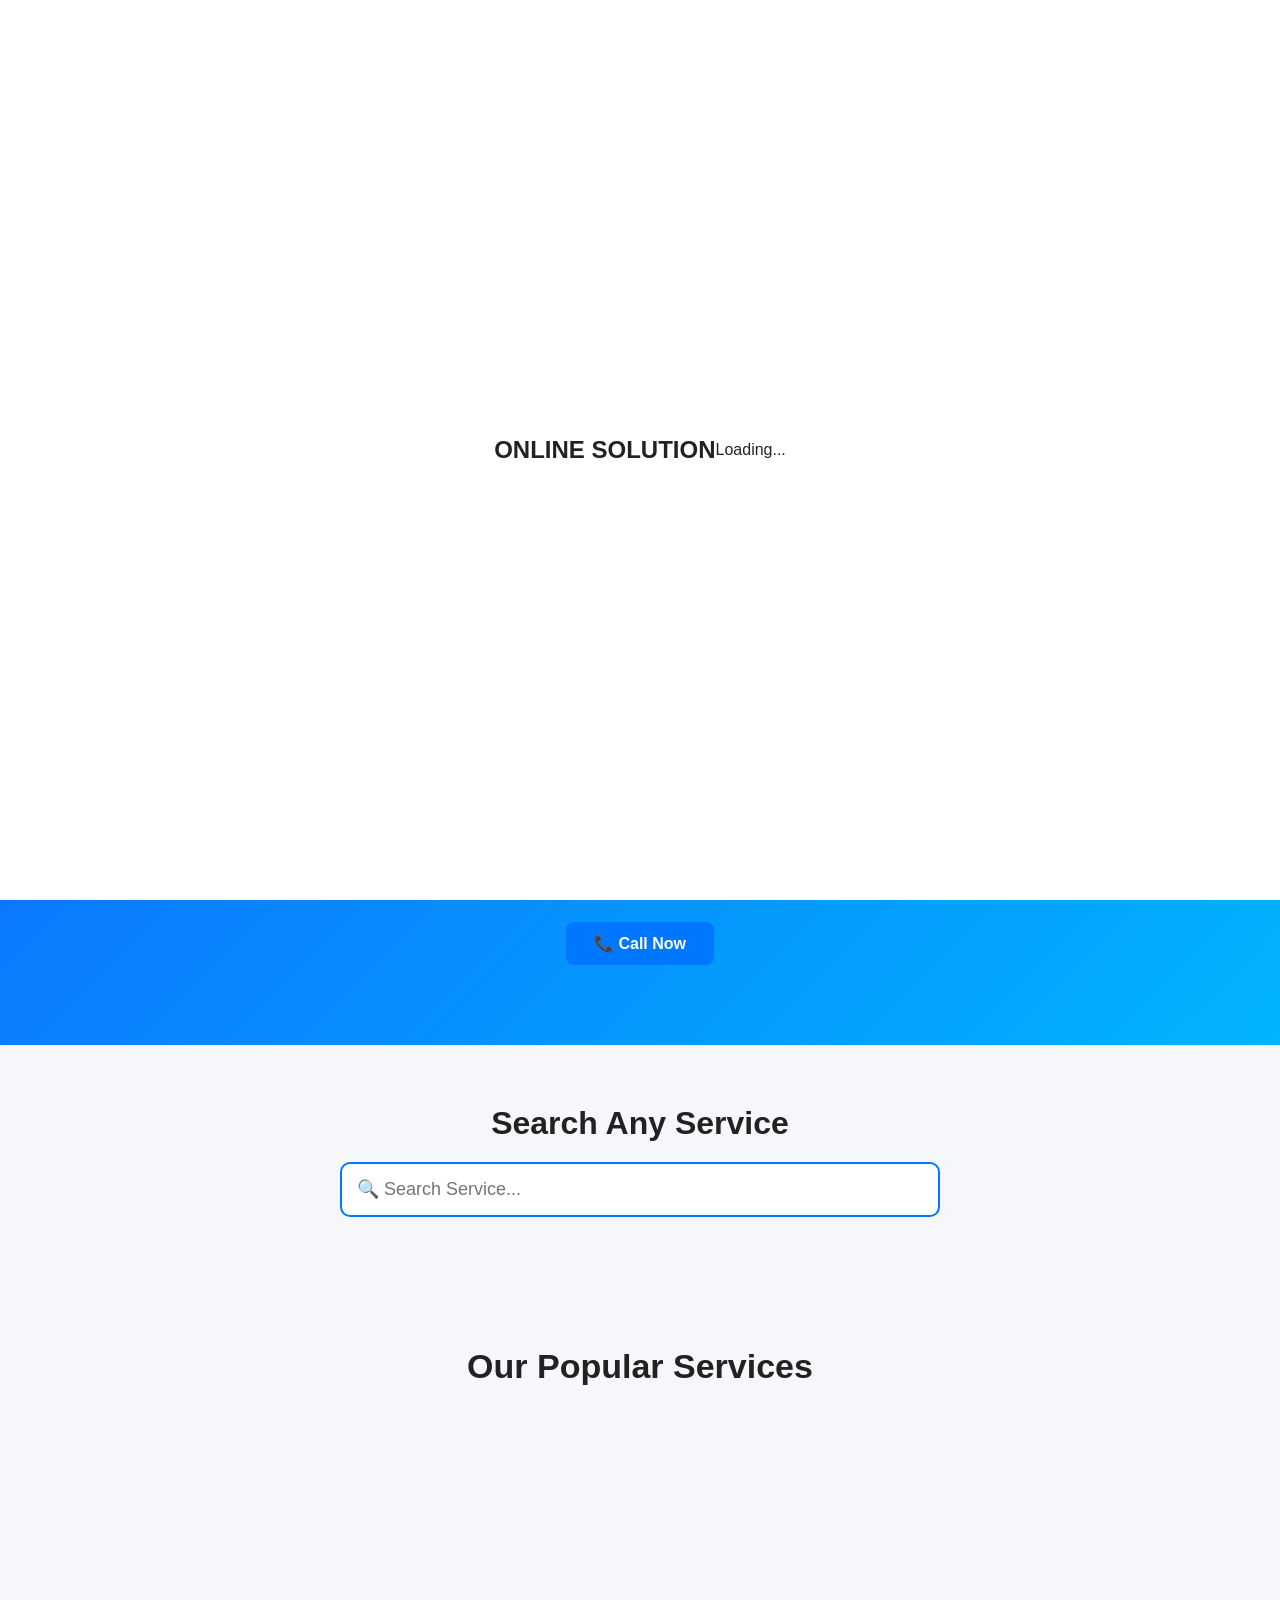
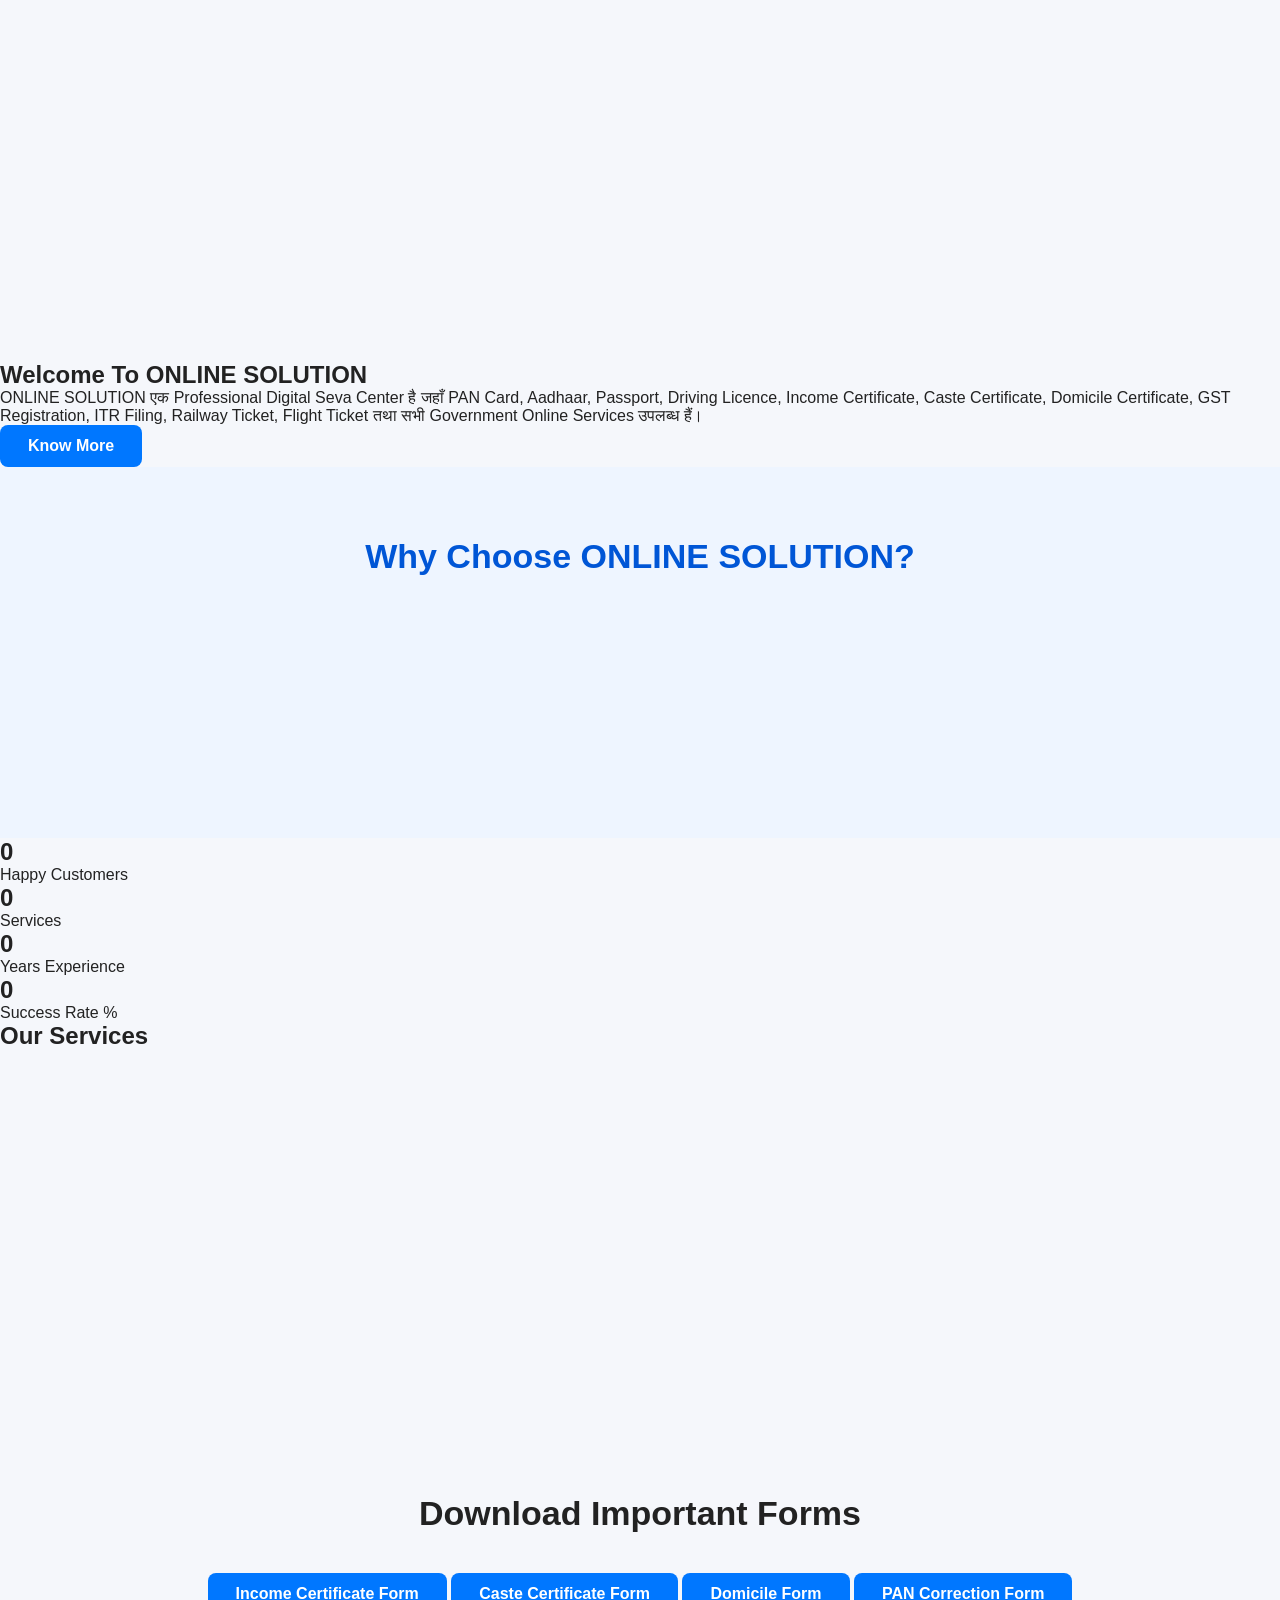
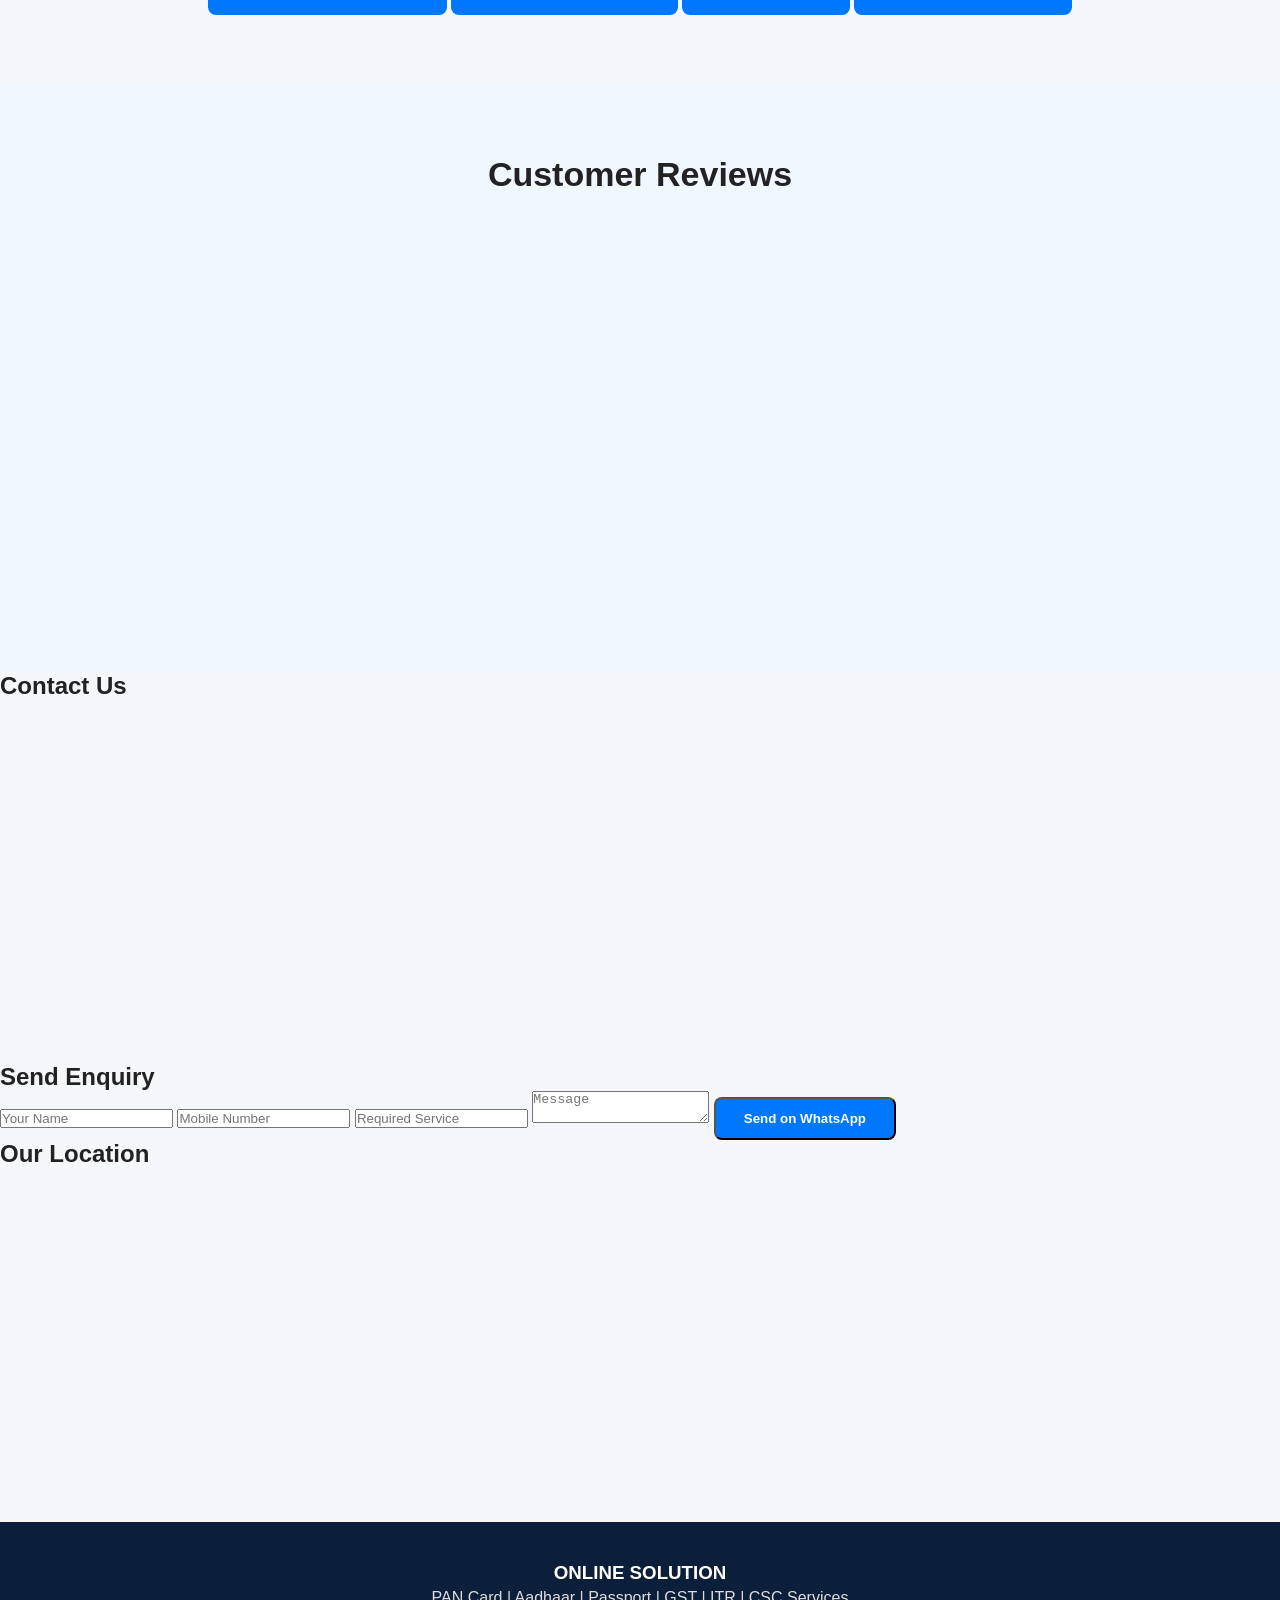
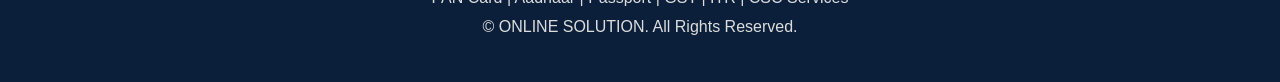
==== commit eee82301: "Refactor HTML structure and enhance JavaScript functionality for improved user experience" ====
--- a/index.html
+++ b/index.html
@@ -780,4 +780,4 @@
 
 </body>
 
-</html>
+</html>
--- a/style.css
+++ b/style.css
@@ -8,11 +8,9 @@
 padding:0;
 box-sizing:border-box;
 }
-
 html{
 scroll-behavior:smooth;
 }
-
 body{
 
 font-family:'Poppins',sans-serif;
@@ -22,7 +20,6 @@
 color:#222;
 
 overflow-x:hidden;
-
 }
 
 /* ================= HEADER ================= */
@@ -1688,4 +1685,4 @@
 font-size:28px;
 cursor:pointer;
 font-weight:bold;
-}+}
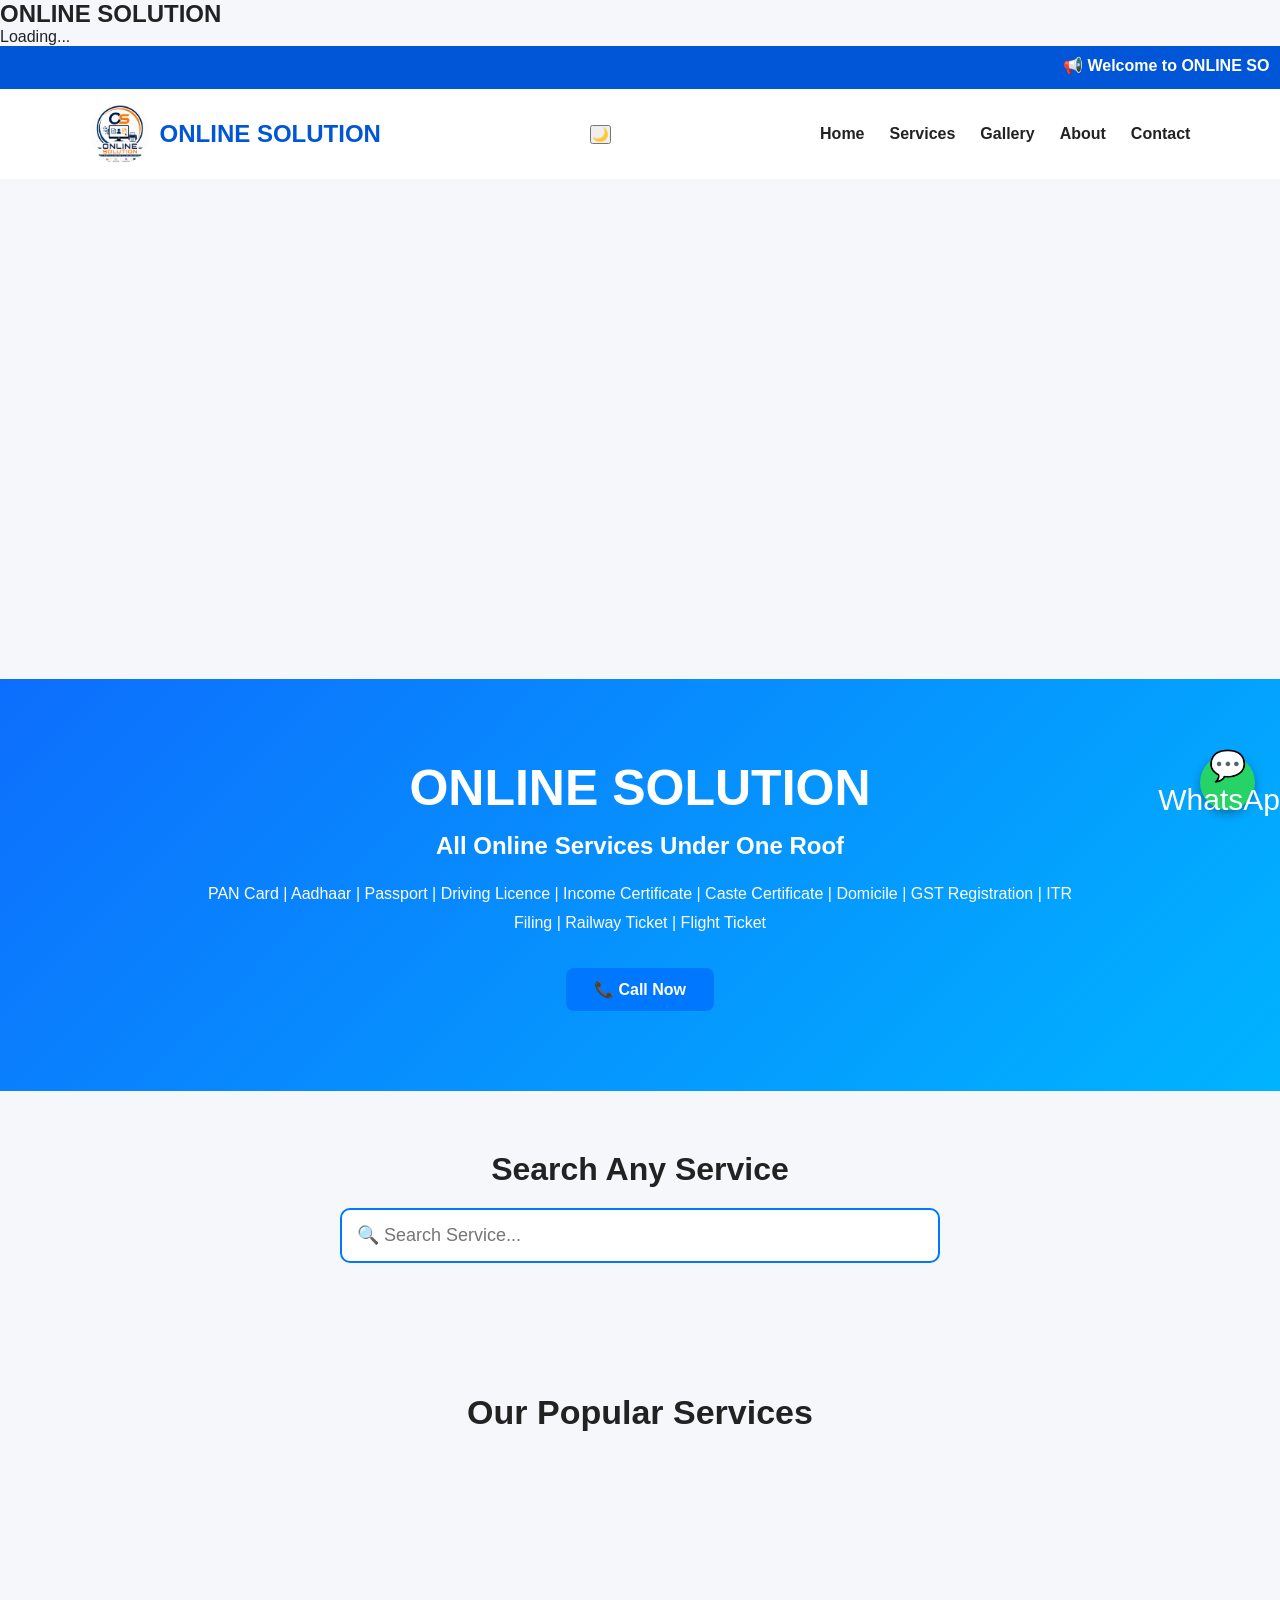
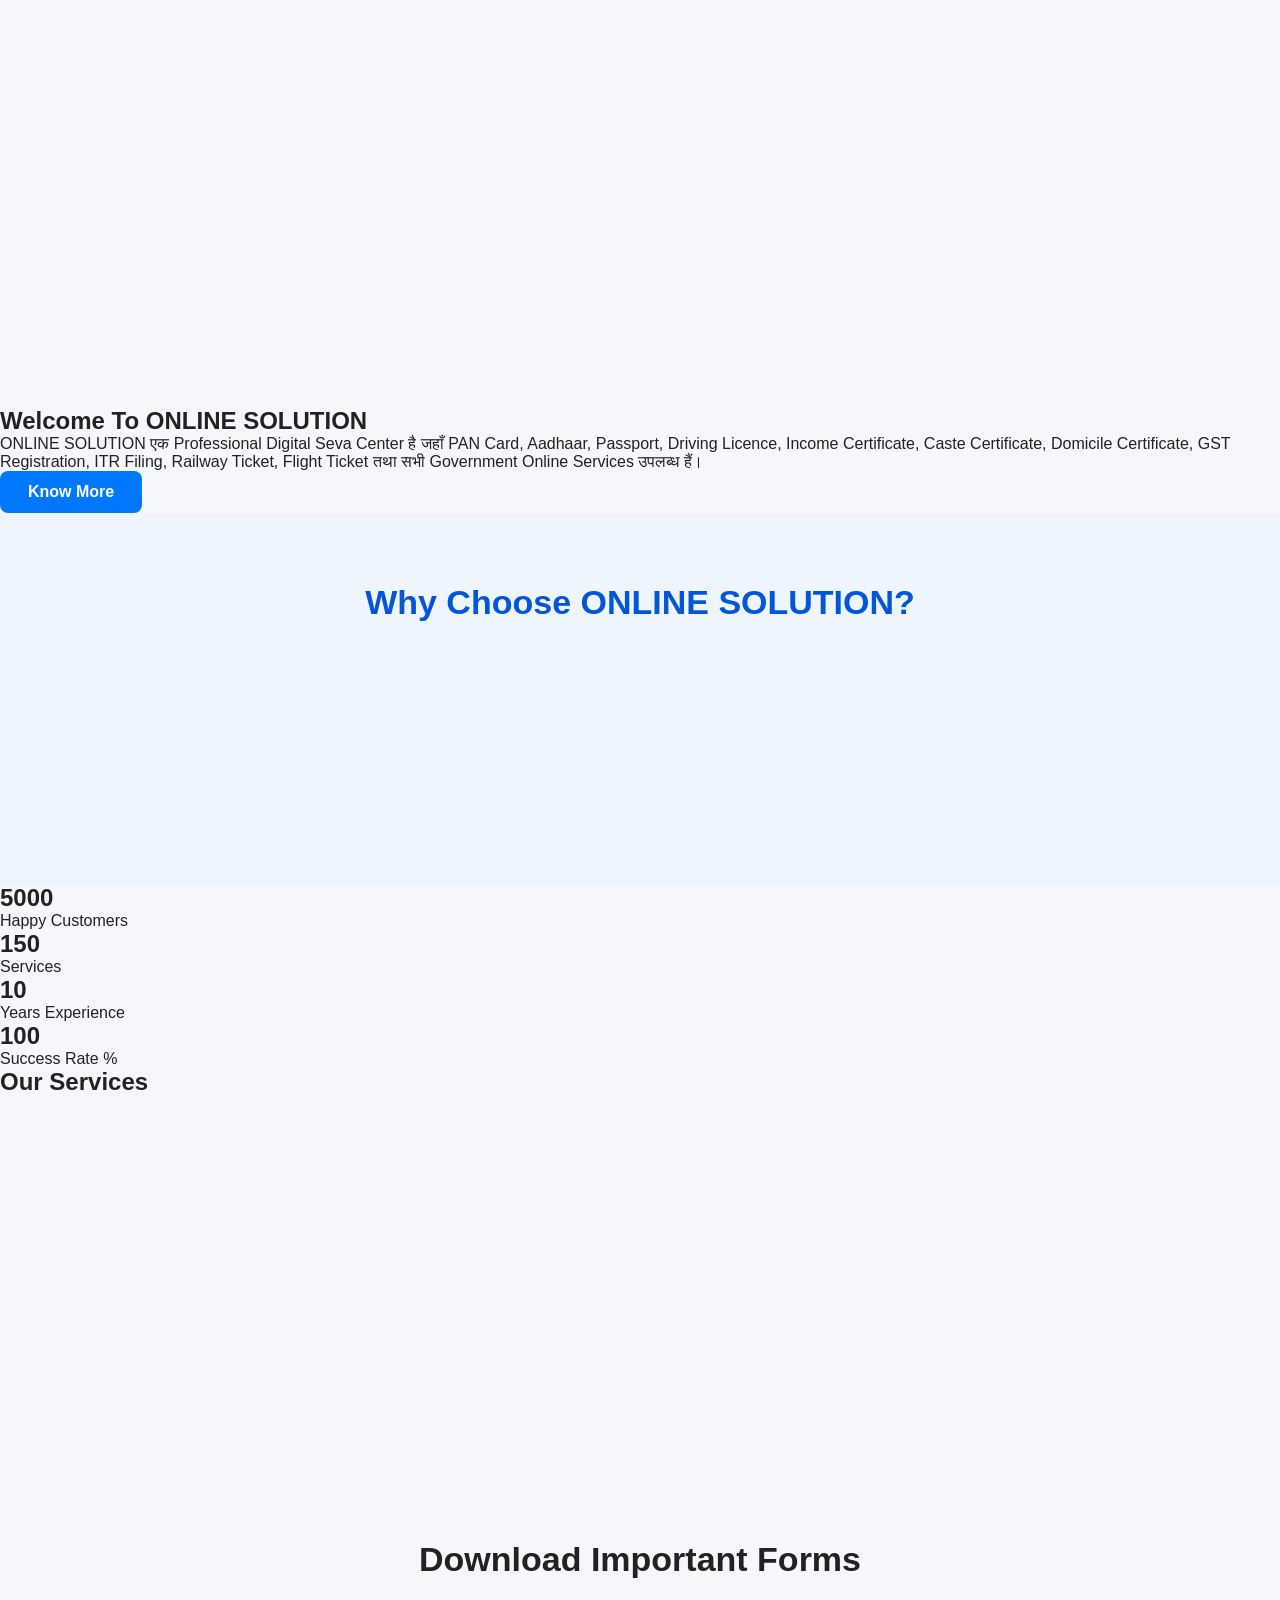
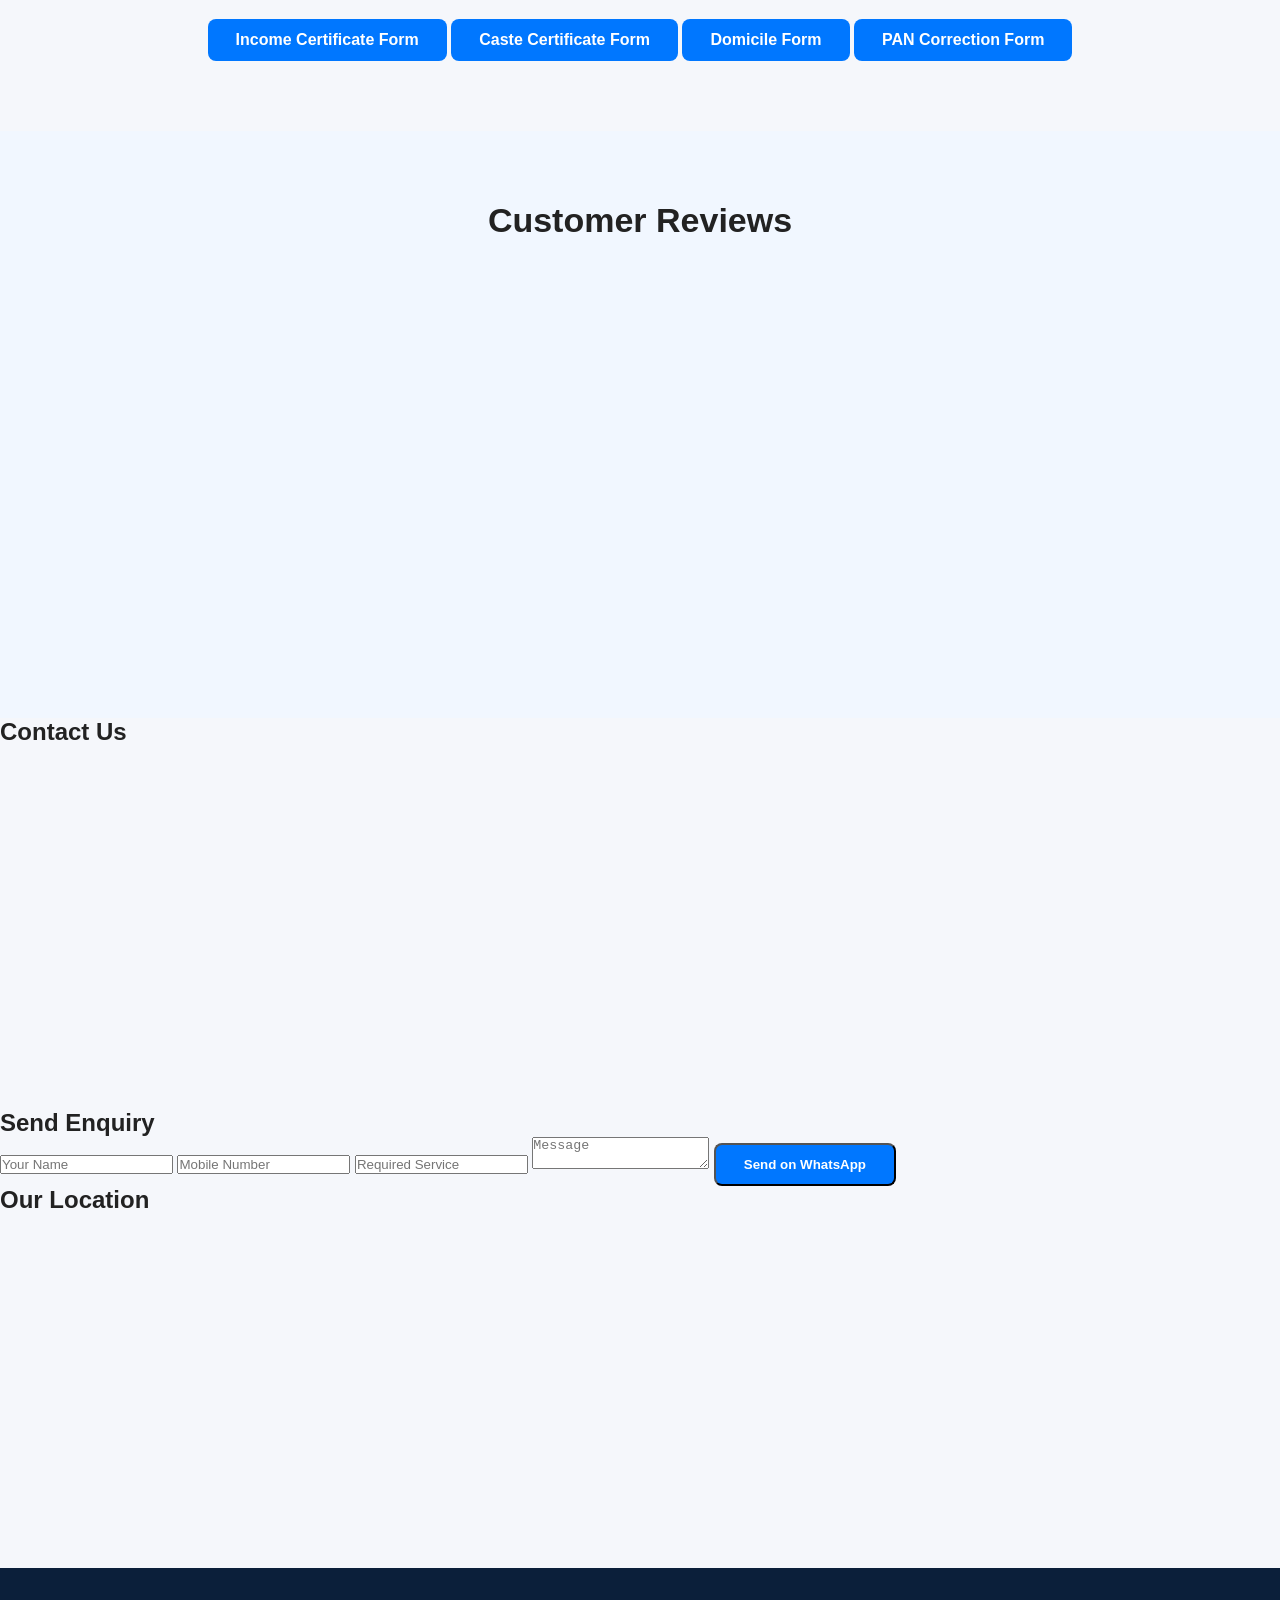
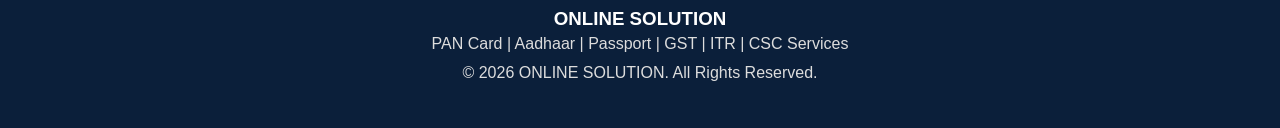
==== commit 86604157: "Update index.html" ====
--- a/index.html
+++ b/index.html
@@ -31,7 +31,7 @@
 LOADER
 =========================== -->
 
-<div id="loader">
+
 
 <div class="spinner"></div>
 
@@ -111,7 +111,7 @@
 =========================== -->
 
 <section class="slider">
-
+<div id="loader">
 <div class="slide active">
 
 <img src="slider1.jpg" alt="Slider 1">
@@ -245,94 +245,57 @@
 
 <div class="services-grid">
 
-<div class="service-card">
-
+<a class="service-card" href="https://wa.me/919140202287?text=Hello%20ONLINE%20SOLUTION,%20I%20want%20PAN%20Card%20Service." target="_blank">
 <img src="pan card.png" alt="PAN Card">
-
 <h3>PAN Card</h3>
-
 <p>New PAN & Correction</p>
-
-</div>
-
-<div class="service-card">
-
+</a>
+
+<a class="service-card" href="https://wa.me/919140202287?text=Hello%20ONLINE%20SOLUTION,%20I%20want%20Aadhaar%20Service." target="_blank">
 <img src="aadhar service.png" alt="Aadhaar">
-
 <h3>Aadhaar Service</h3>
-
 <p>Update & Download</p>
-
-</div>
-
-<div class="service-card">
-
+</a>
+
+<a class="service-card" href="https://wa.me/919140202287?text=Hello%20ONLINE%20SOLUTION,%20I%20want%20Passport%20Service." target="_blank">
 <img src="passport sewa.png" alt="Passport">
-
 <h3>Passport Seva</h3>
-
 <p>New Passport Apply</p>
-
-</div>
-
-<div class="service-card">
-
+</a>
+
+<a class="service-card" href="https://wa.me/919140202287?text=Hello%20ONLINE%20SOLUTION,%20I%20want%20Driving%20Licence%20Service." target="_blank">
 <img src="driving licience.png" alt="Driving Licence">
-
 <h3>Driving Licence</h3>
-
 <p>Apply & Renewal</p>
-
-</div>
-
-<div class="service-card">
-
+</a>
+
+<a class="service-card" href="https://wa.me/919140202287?text=Hello%20ONLINE%20SOLUTION,%20I%20want%20GST%20Registration." target="_blank">
 <img src="gst registration.png" alt="GST">
-
 <h3>GST Registration</h3>
-
 <p>Business Registration</p>
-
-</div>
-
-<div class="service-card">
-
+</a>
+
+<a class="service-card" href="https://wa.me/919140202287?text=Hello%20ONLINE%20SOLUTION,%20I%20want%20ITR%20Filing." target="_blank">
 <img src="iti filling.png" alt="ITR">
-
 <h3>ITR Filing</h3>
-
 <p>Income Tax Return</p>
-
-</div>
-
-<div class="service-card">
-
+</a>
+
+<a class="service-card" href="https://wa.me/919140202287?text=Hello%20ONLINE%20SOLUTION,%20I%20want%20Railway%20Ticket." target="_blank">
 <img src="railway ticket.png" alt="Railway">
-
 <h3>Railway Ticket</h3>
-
 <p>Book Train Tickets</p>
-
-</div>
-
-<div class="service-card">
-
+</a>
+
+<a class="service-card" href="https://wa.me/919140202287?text=Hello%20ONLINE%20SOLUTION,%20I%20want%20Flight%20Ticket." target="_blank">
 <img src="flight ticket.png" alt="Flight">
-
 <h3>Flight Ticket</h3>
-
 <p>Domestic & International</p>
-
-</div>
-
-</div>
-
-</section>
-
-<!-- ===========================
-ABOUT
-=========================== -->
-
+</a>
+
+</div>
+
+</section>
 <section class="about-home">
 
 <h2>Welcome To ONLINE SOLUTION</h2>
@@ -744,27 +707,11 @@
 IMAGE POPUP
 =========================== -->
 
-<div id="imagePopup" class="popup">
-
-    <span class="closePopup">&times;</span>
-
-    <img id="popupImage" src="" alt="Preview">
-
-</div>
 
 <!-- ===========================
 LOADER
 =========================== -->
 
-<div id="loader">
-
-    <div class="spinner"></div>
-
-    <h2>ONLINE SOLUTION</h2>
-
-    <p>Loading...</p>
-
-</div>
 
 <!-- ===========================
 BACK TO TOP
@@ -780,4 +727,4 @@
 
 </body>
 
-</html>+</html>
--- a/style.css
+++ b/style.css
@@ -1686,3 +1686,9 @@
 cursor:pointer;
 font-weight:bold;
 }
+.service-card{
+    display:block;
+    text-decoration:none;
+    color:inherit;
+    cursor:pointer;
+}
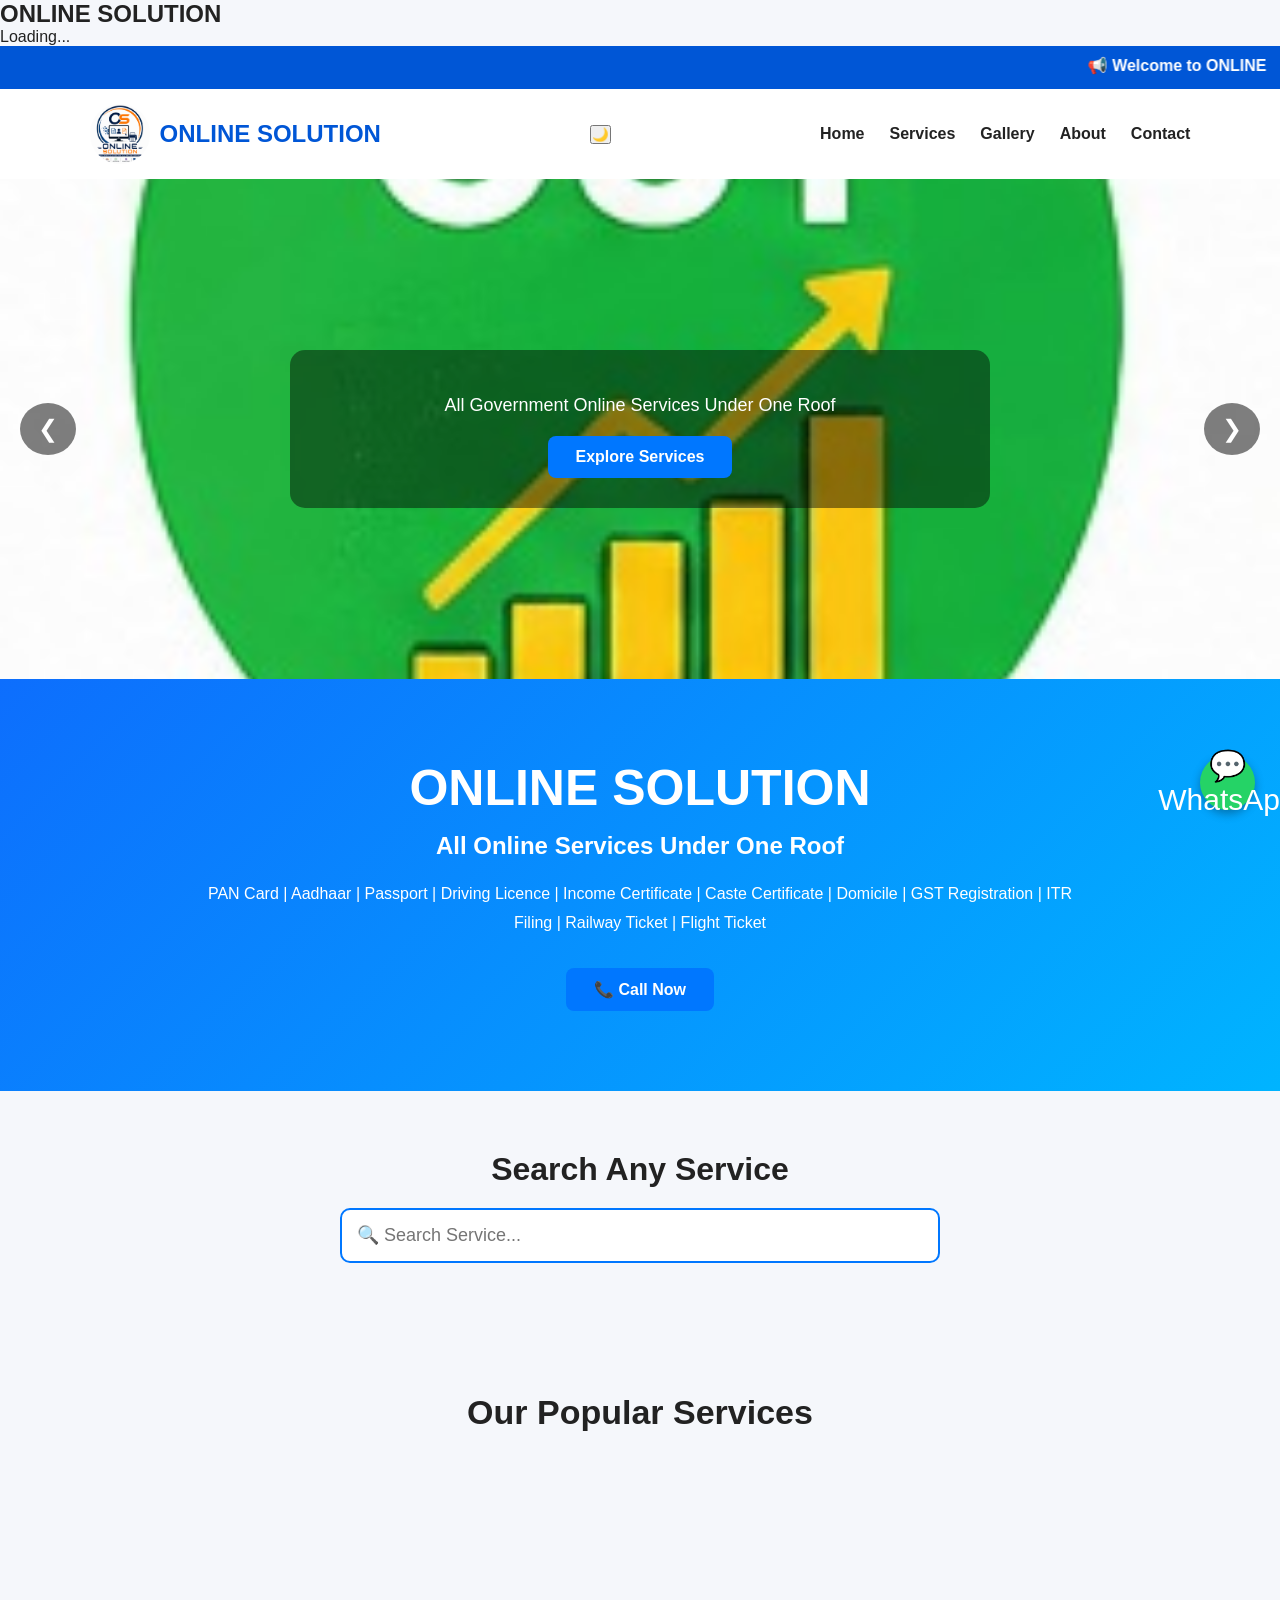
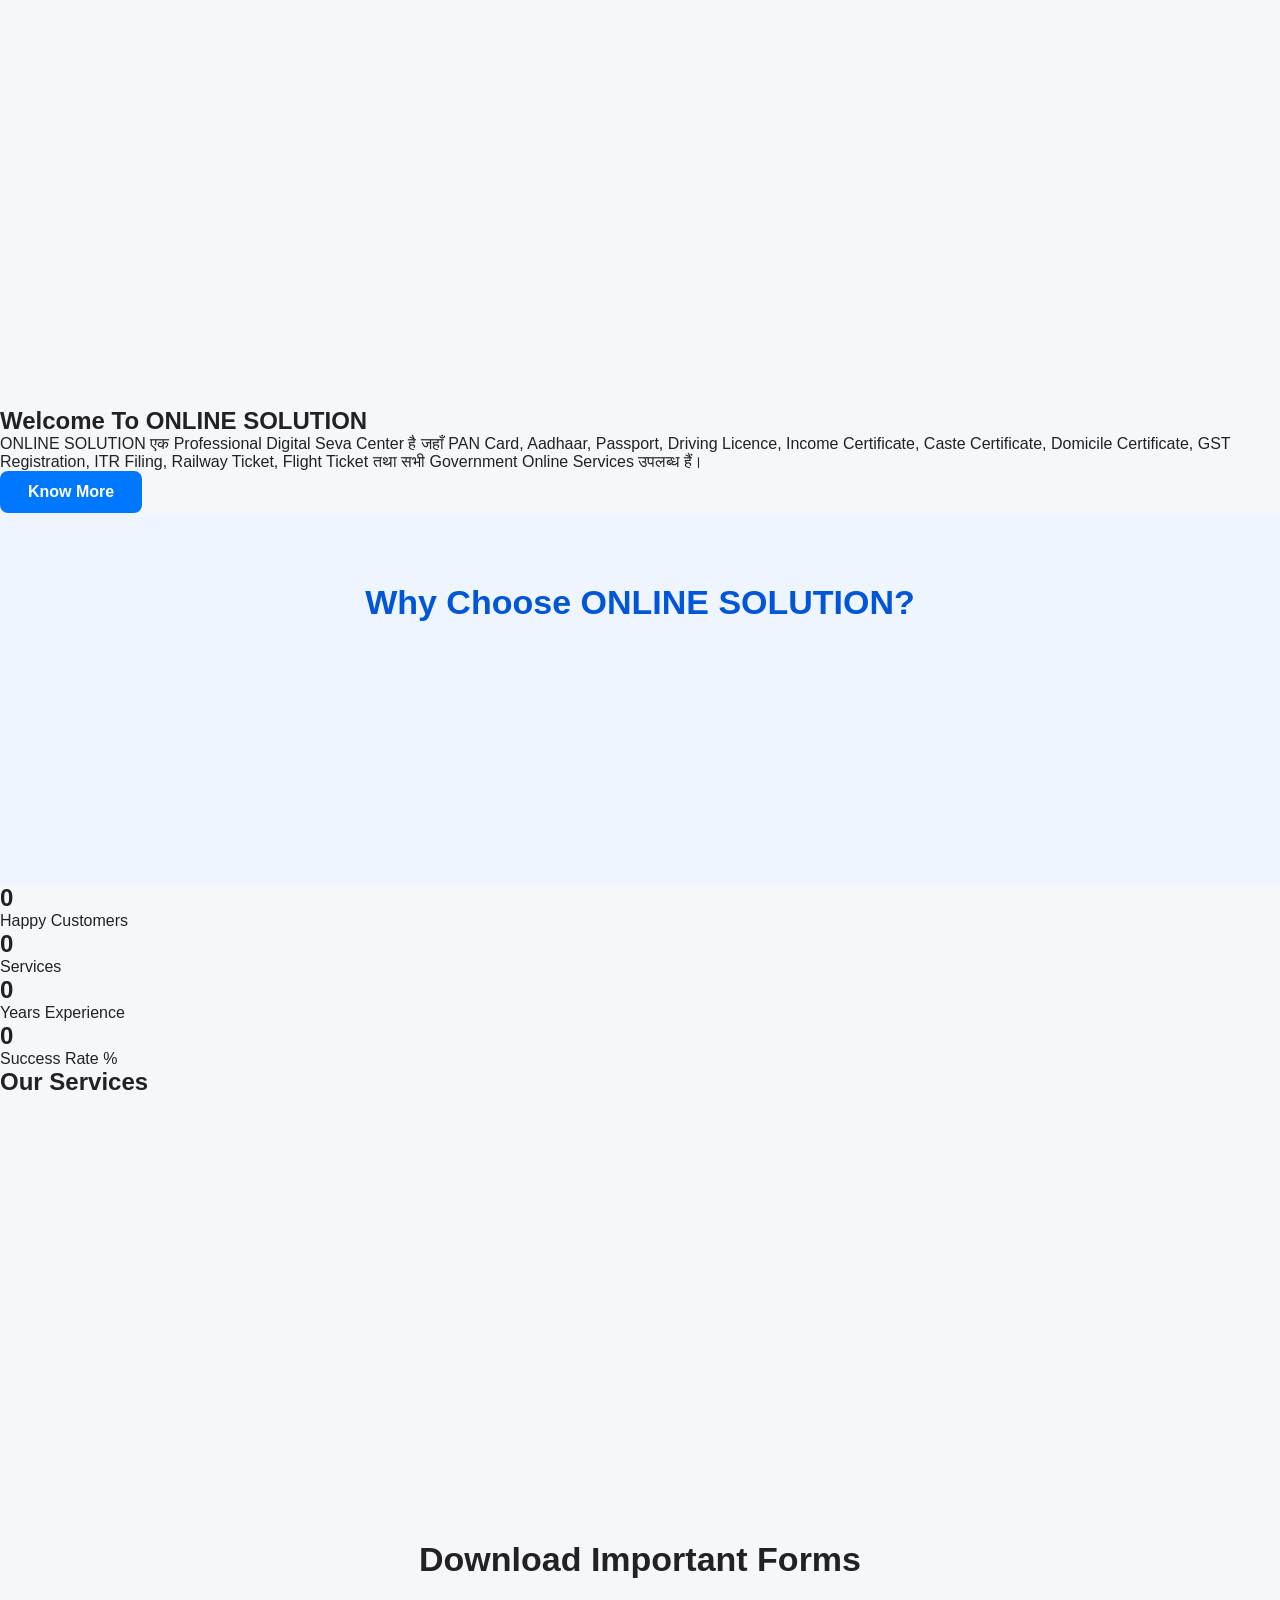
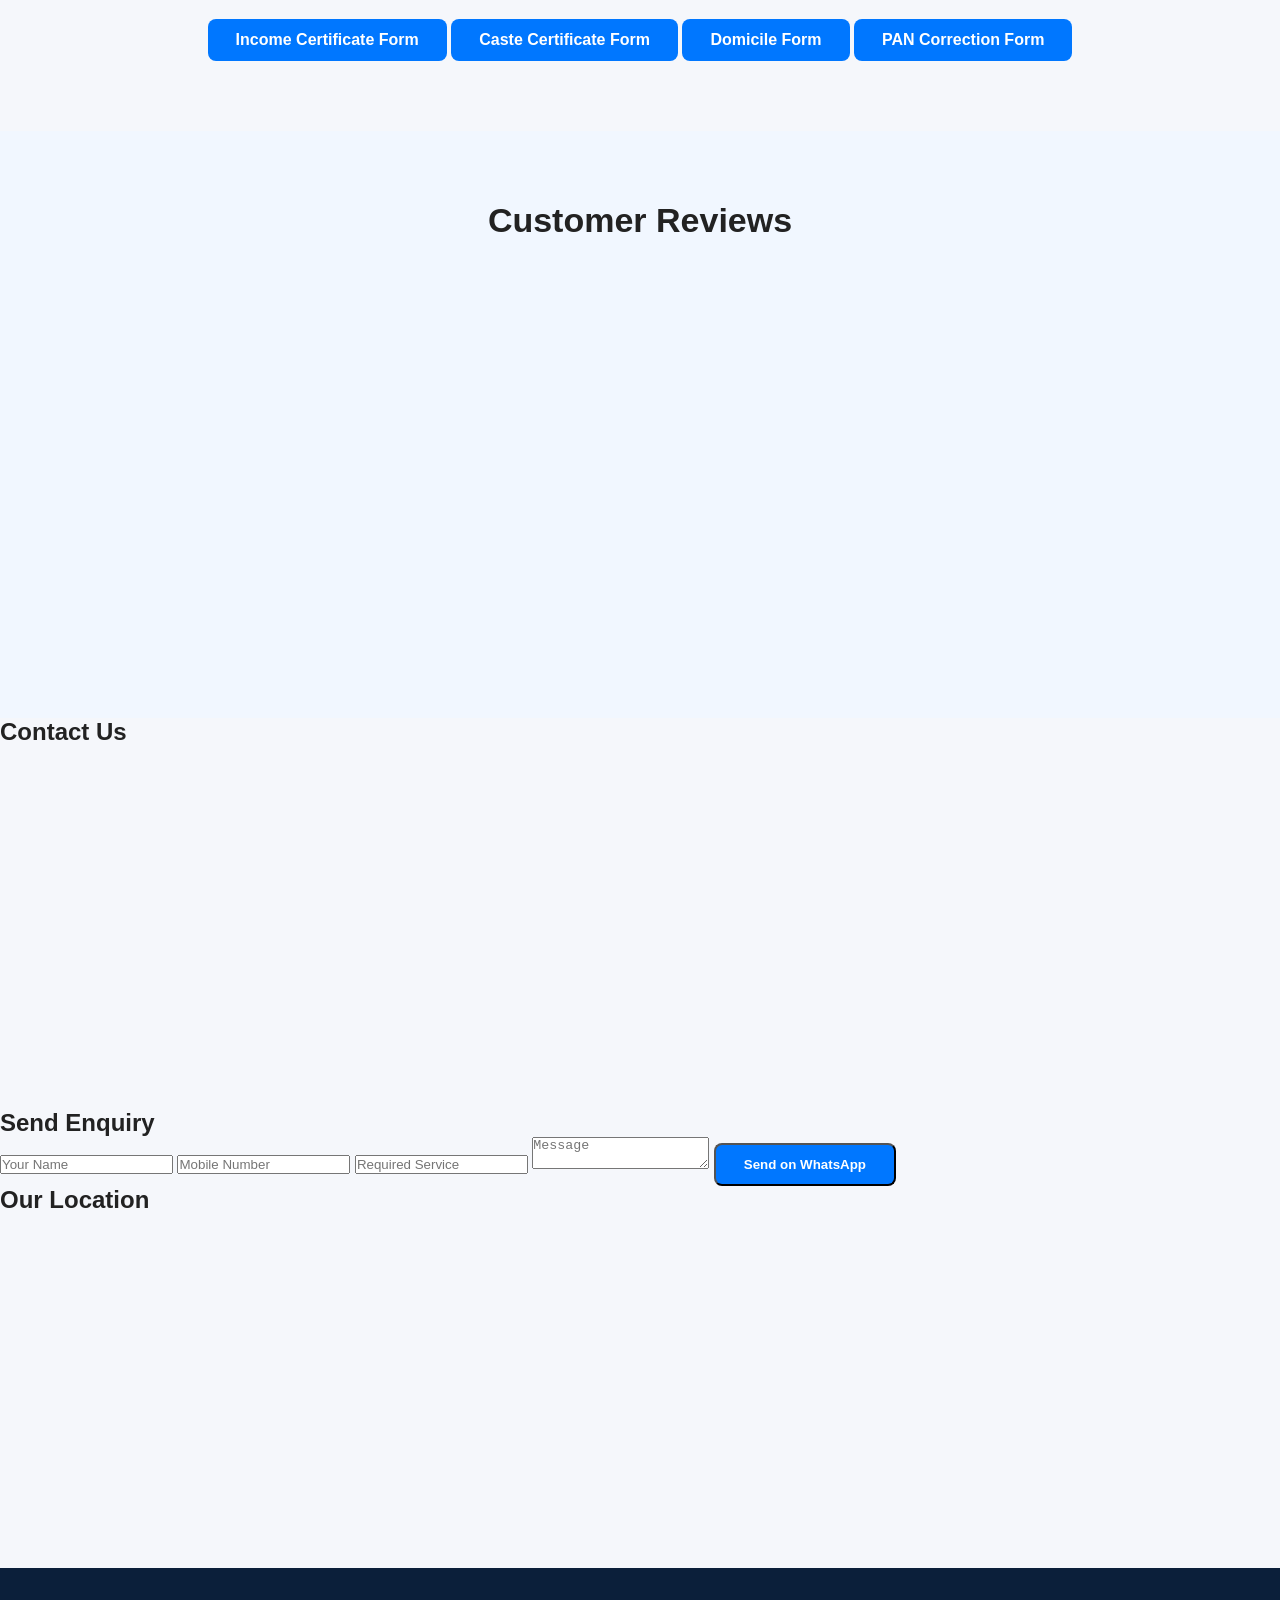
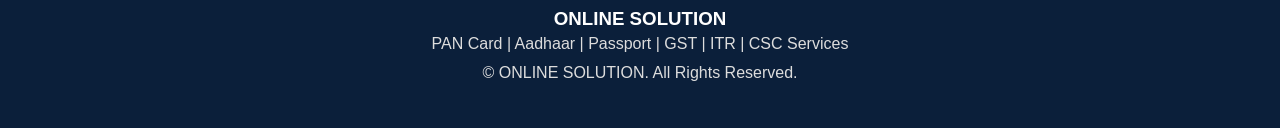
==== commit aef3c0c8: "Update index.html" ====
--- a/index.html
+++ b/index.html
@@ -18,9 +18,7 @@
 
 <link rel="icon" href="logo.png">
 <link rel="stylesheet" href="style.css">
-
 <link rel="manifest" href="manifest.json">
-
 <meta name="theme-color" content="#0d6efd">
 
 </head>
@@ -31,13 +29,13 @@
 LOADER
 =========================== -->
 
-
-
-<div class="spinner"></div>
-
-<h2>ONLINE SOLUTION</h2>
-
-<p>Loading...</p>
+<div id="loader">
+
+    <div class="spinner"></div>
+
+    <h2>ONLINE SOLUTION</h2>
+
+    <p>Loading...</p>
 
 </div>
 
@@ -111,7 +109,7 @@
 =========================== -->
 
 <section class="slider">
-<div id="loader">
+
 <div class="slide active">
 
 <img src="slider1.jpg" alt="Slider 1">
@@ -123,9 +121,7 @@
 <p>All Government Online Services Under One Roof</p>
 
 <a href="services.html" class="btn">
-
 Explore Services
-
 </a>
 
 </div>
@@ -143,9 +139,7 @@
 <p>Fast • Trusted • Secure</p>
 
 <a href="contact.html" class="btn">
-
 Contact Now
-
 </a>
 
 </div>
@@ -163,9 +157,7 @@
 <p>5000+ Happy Customers</p>
 
 <a href="services.html" class="btn">
-
 View Services
-
 </a>
 
 </div>
@@ -173,7 +165,6 @@
 </div>
 
 <button class="prev">&#10094;</button>
-
 <button class="next">&#10095;</button>
 
 </section>
@@ -201,17 +192,13 @@
 <div class="hero-buttons">
 
 <a href="tel:+919140202287" class="btn">
-
 📞 Call Now
-
 </a>
 
 <a href="https://wa.me/919140202287?text=Hello%20ONLINE%20SOLUTION"
 target="_blank"
 class="whatsapp">
-
 💬 WhatsApp
-
 </a>
 
 </div>
@@ -296,6 +283,7 @@
 </div>
 
 </section>
+
 <section class="about-home">
 
 <h2>Welcome To ONLINE SOLUTION</h2>
@@ -489,10 +477,8 @@
 ⭐⭐⭐⭐⭐
 
 <p>
-
 PAN Card Service बहुत जल्दी हो गई।
 Excellent Support.
-
 </p>
 
 <h4>- Rahul Verma</h4>
@@ -504,9 +490,7 @@
 ⭐⭐⭐⭐⭐
 
 <p>
-
 Passport Apply कराने में पूरी सहायता मिली।
-
 </p>
 
 <h4>- Amit Kumar</h4>
@@ -518,9 +502,7 @@
 ⭐⭐⭐⭐⭐
 
 <p>
-
 GST Registration बहुत आसानी से हो गया।
-
 </p>
 
 <h4>- Pooja Singh</h4>
@@ -532,7 +514,7 @@
 </section>
 
 <!-- ===========================
-CONTACT SECTION
+CONTACT
 =========================== -->
 
 <section class="contact-section">
@@ -546,10 +528,8 @@
 <h3>📍 Address</h3>
 
 <p>
-
 ONLINE SOLUTION<br>
 Kanpur Nagar, Uttar Pradesh
-
 </p>
 
 </div>
@@ -561,9 +541,7 @@
 <p>
 
 <a href="tel:+919140202287">
-
 +91 9140202287
-
 </a>
 
 </p>
@@ -577,21 +555,19 @@
 <p>
 
 <a href="https://wa.me/919140202287" target="_blank">
-
 Chat Now
-
-</a>
-
-</p>
-
-</div>
-
-</div>
-
-</section>
-
-<!-- ===========================
-WHATSAPP ENQUIRY FORM
+</a>
+
+</p>
+
+</div>
+
+</div>
+
+</section>
+
+<!-- ===========================
+WHATSAPP ENQUIRY
 =========================== -->
 
 <section class="enquiry-form">
@@ -632,7 +608,7 @@
 </section>
 
 <!-- ===========================
-GOOGLE MAP
+MAP
 =========================== -->
 
 <section class="map-section">
@@ -649,7 +625,6 @@
 </iframe>
 
 </section>
-
 <!-- ===========================
 FOOTER
 =========================== -->
@@ -661,57 +636,46 @@
 <h3>ONLINE SOLUTION</h3>
 
 <p>
-
 PAN Card | Aadhaar | Passport |
 GST | ITR | CSC Services
-
-</p>
-
-<p>
-
-© <span id="year"></span>
-ONLINE SOLUTION.
+</p>
+
+<p>
+© <span id="year"></span> ONLINE SOLUTION.
 All Rights Reserved.
-
 </p>
 
 </div>
 
 </footer>
+
 <!-- ===========================
 SERVICE POPUP
 =========================== -->
 
 <div id="servicePopup" class="popup">
 
-    <div class="popup-content">
-
-        <span class="close">&times;</span>
-
-        <h2 id="popupTitle"></h2>
-
-        <p id="popupDescription"></p>
-
-        <a id="popupWhatsapp"
-           href="#"
-           target="_blank"
-           class="popup-btn">
-            Apply on WhatsApp
-        </a>
-
-    </div>
-
-</div>
-
-<!-- ===========================
-IMAGE POPUP
-=========================== -->
-
-
-<!-- ===========================
-LOADER
-=========================== -->
-
+<div class="popup-content">
+
+<span class="close">&times;</span>
+
+<h2 id="popupTitle"></h2>
+
+<p id="popupDescription"></p>
+
+<a
+id="popupWhatsapp"
+href="#"
+target="_blank"
+class="popup-btn">
+
+Apply on WhatsApp
+
+</a>
+
+</div>
+
+</div>
 
 <!-- ===========================
 BACK TO TOP
@@ -720,11 +684,10 @@
 <button id="topBtn">⬆</button>
 
 <!-- ===========================
-JAVASCRIPT
+SCRIPT
 =========================== -->
 
 <script src="script.js"></script>
 
 </body>
-
 </html>
--- a/style.css
+++ b/style.css
@@ -1245,46 +1245,6 @@
 =========================== */
 
 
-#loader{
-
-position:fixed;
-
-top:0;
-
-left:0;
-
-width:100%;
-
-height:100%;
-
-background:#fff;
-
-display:flex;
-
-justify-content:center;
-
-align-items:center;
-
-z-index:999999;
-
-}
-
-
-.loader-circle{
-
-width:60px;
-
-height:60px;
-
-border:6px solid #ddd;
-
-border-top:6px solid #0077ff;
-
-border-radius:50%;
-
-animation:spin 1s linear infinite;
-
-}
 
 
 @keyframes spin{
@@ -1691,4 +1651,4 @@
     text-decoration:none;
     color:inherit;
     cursor:pointer;
-}+}
